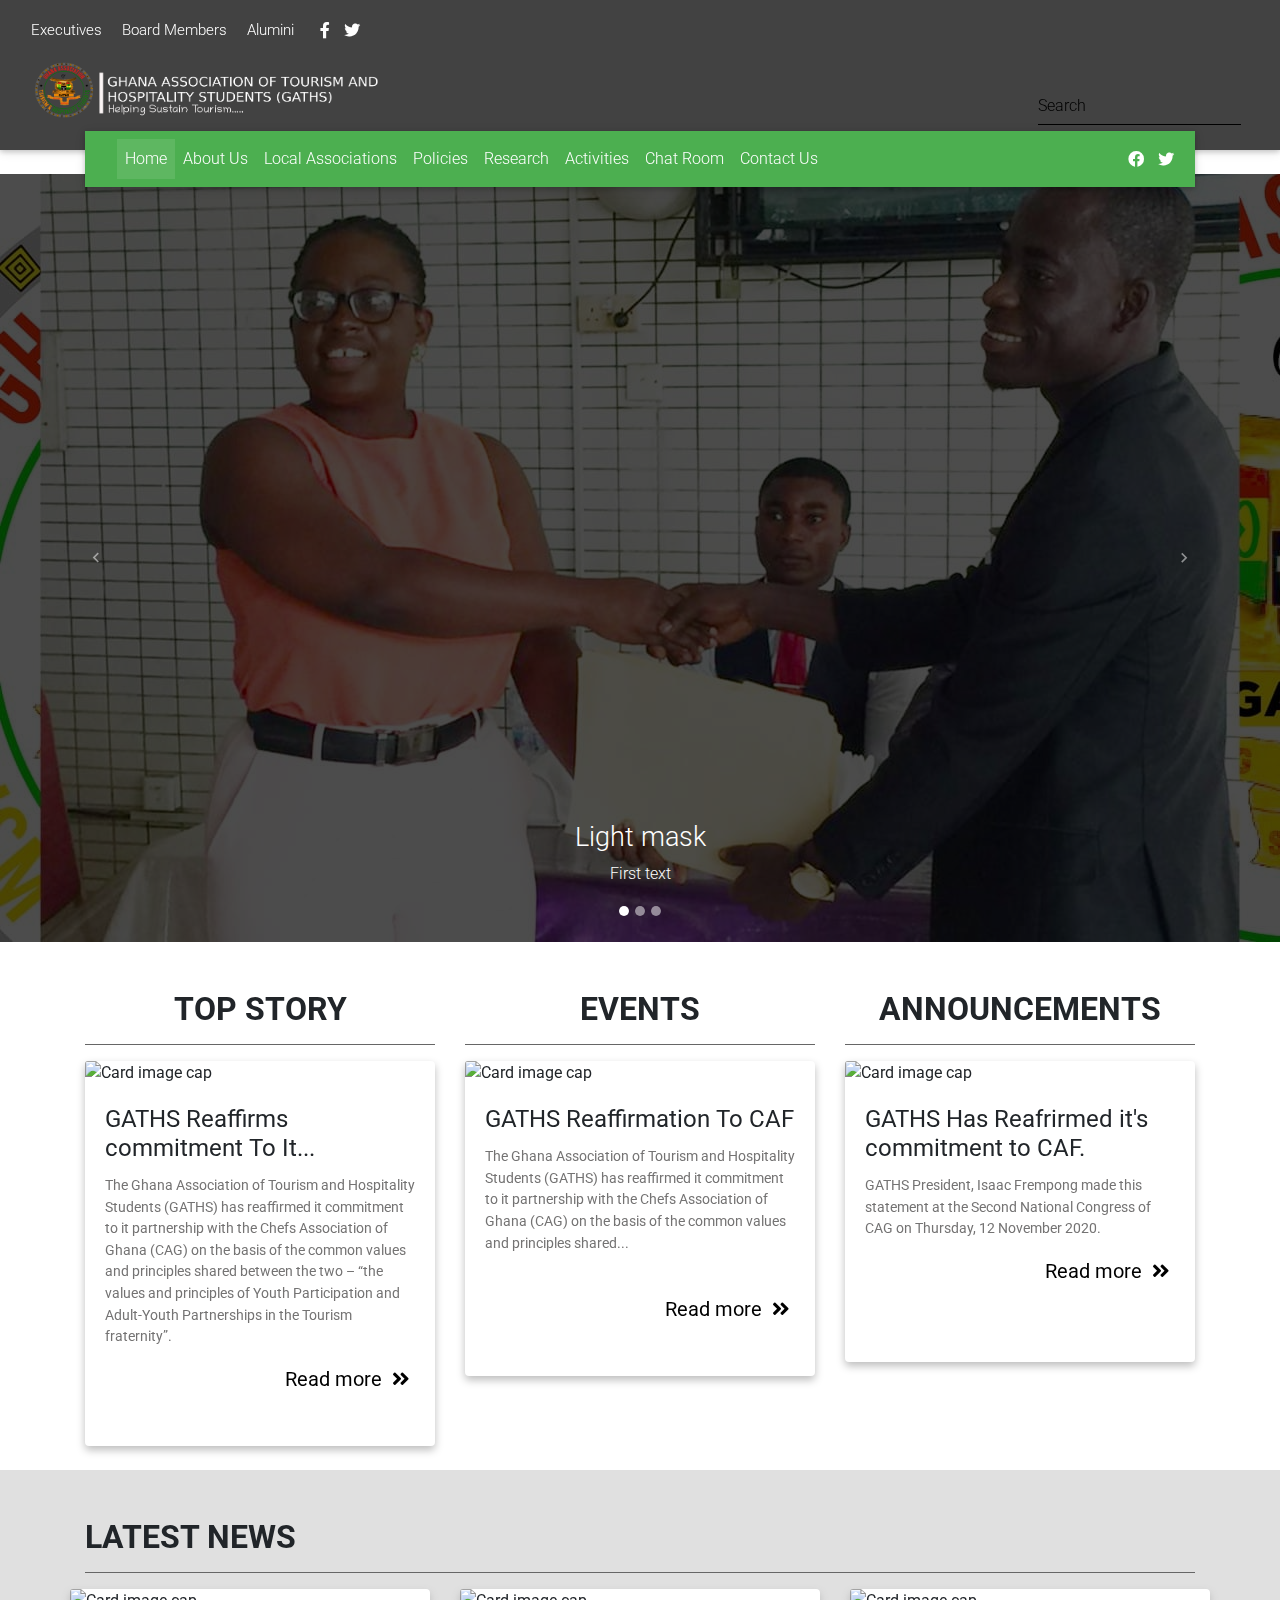
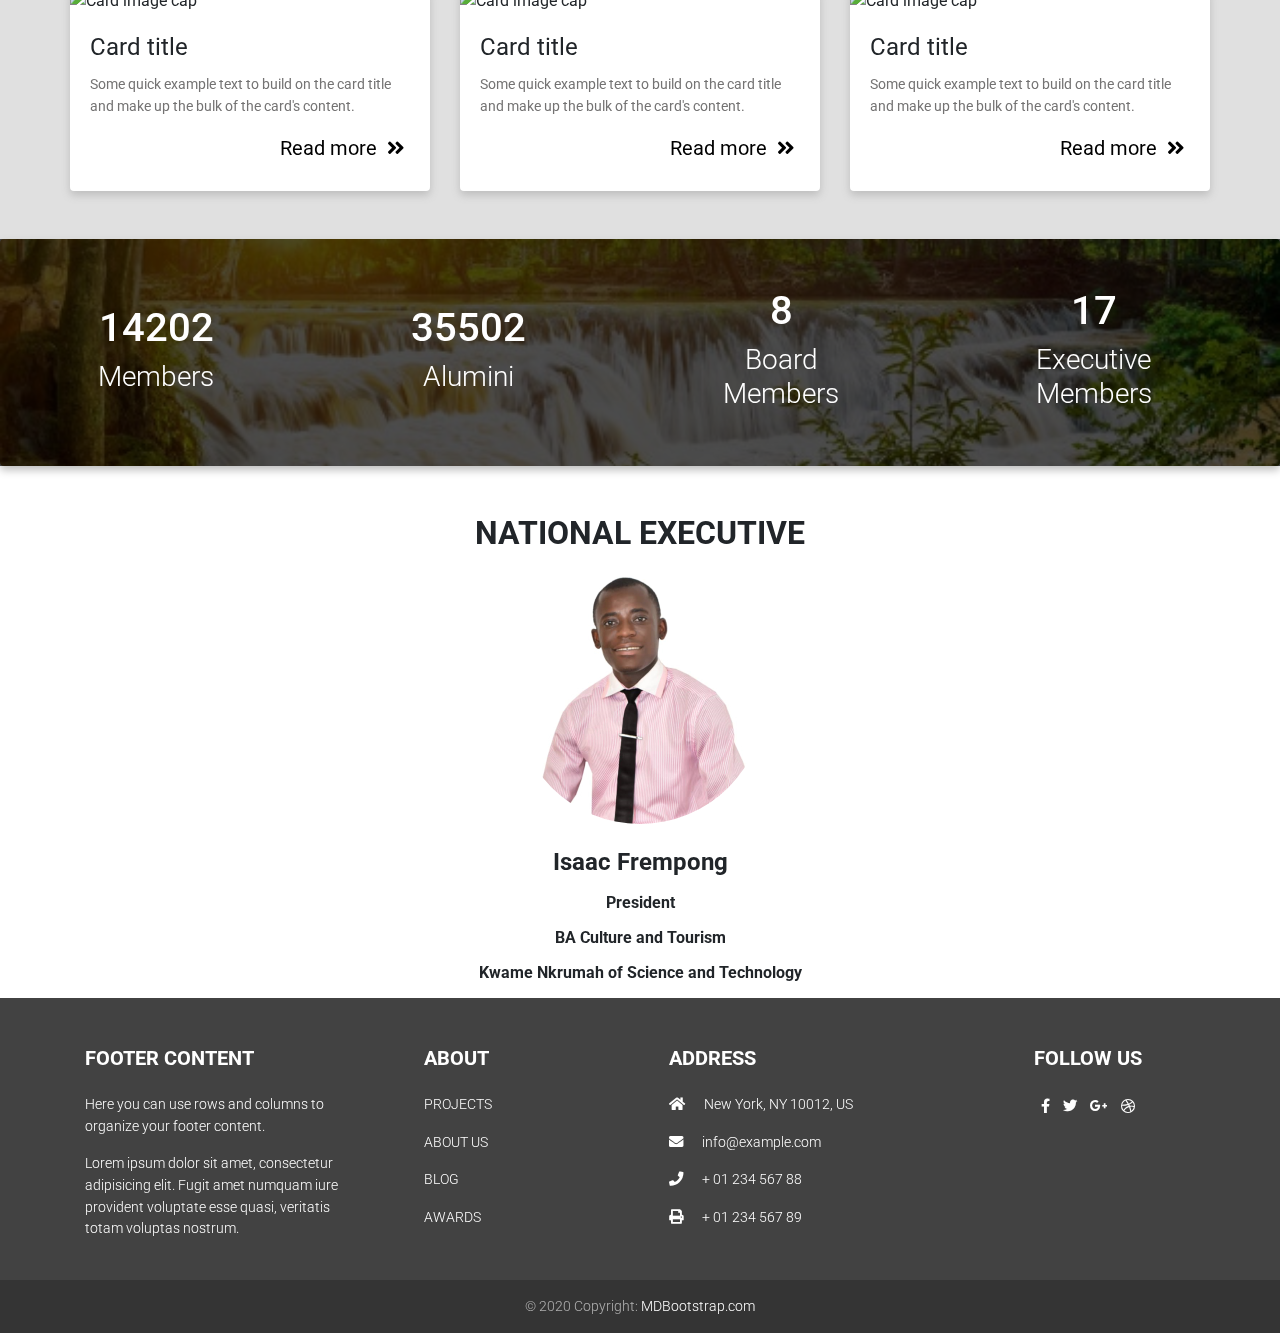
==== index.html @ fbe9a666 "Made some changes to the home page" ====
<!DOCTYPE html>
<html lang="en">
<head>
  <meta charset="UTF-8">
  <meta name="viewport" content="width=device-width, initial-scale=1, shrink-to-fit=no">
  <meta http-equiv="x-ua-compatible" content="ie=edge">
  <title>GATHS | Home</title>
  <!-- MDB icon -->
  <link rel="icon" href="img/mdb-favicon.ico" type="image/x-icon">
  <!-- Font Awesome -->
  <link rel="stylesheet" href="https://use.fontawesome.com/releases/v5.11.2/css/all.css">
  <!-- Google Fonts Roboto -->
  <link rel="stylesheet" href="https://fonts.googleapis.com/css?family=Roboto:300,400,500,700&display=swap">
  <link href="https://cdnjs.cloudflare.com/ajax/libs/OwlCarousel2/2.3.4/assets/owl.carousel.min.css" rel="stylesheet" />
  <link href="https://cdnjs.cloudflare.com/ajax/libs/OwlCarousel2/2.3.4/assets/owl.theme.default.min.css" rel="stylesheet" />
  <!-- Bootstrap core CSS -->
  <link rel="stylesheet" href="css/bootstrap.min.css">
  <!-- Material Design Bootstrap -->
  <link rel="stylesheet" href="css/mdb.min.css">
  <!-- Your custom styles (optional) -->
  <link rel="stylesheet" href="css/style.css">

  <link rel="stylesheet" href="https://cdnjs.cloudflare.com/ajax/libs/simple-line-icons/2.4.1/css/simple-line-icons.css">
  <link rel="stylesheet" href="https://owlcarousel2.github.io/OwlCarousel2/assets/owlcarousel/assets/owl.carousel.min.css">
</head>
<body>
  <header>
    <nav class="navbar navbar-light nav-top grey darken-3">
      <div class="container-fluid align-top">
        <div class="nav-items">
          <a class="navbar-brand text-white" href="#">Executives</a>
          <a class="navbar-brand text-white" href="#">Board Members</a>
          <a class="navbar-brand text-white" href="#">Alumini</a>
        </div>
        <div class="icons-top">
          <a href=""><i class="fab fa-facebook-f  text-white"></i></a>
          <a href=""><i class="fab fa-twitter  text-white"></i></a>
        </div><br>
        <div class="title">
          <a class="logo" href=""><img src="./img/logo with title.png" height="80px" width="350px" alt="GHANA ASSOCIATION OF TOURISM AND HOSPITALITY STUDENTS"></a>
        </div>
        <hr class="hr-light"> 
        
        
        <hr class="hr-light">
        
        <div class="align-item-right form-inline">
          
          <form class="form-inline">
            <div class="md-form my-2 my-sm-0 ml-3">
              <input class="form-control mr-sm-2" type="text" placeholder="Search" aria-label="Search">
            </div>
          </form>
        </div>
      </div>
      
    </nav>
    <div class="container nav-container">
      <nav class="navbar navbar-expand-lg navbar-dark green">
        <!-- Navbar brand -->
        <a class="navbar-brand" href="#"></a>
        
        <!-- Collapse button -->
        <button class="navbar-toggler align-self-left" type="button" data-toggle="collapse" data-target="#basicExampleNav"
          aria-controls="basicExampleNav" aria-expanded="false" aria-label="Toggle navigation">
          <span class="navbar-toggler-icon"></span>
        </button>
        
        <!-- Collapsible content -->
        <div class="collapse navbar-collapse" id="basicExampleNav">
          <!-- Links -->
          <ul class="navbar-nav mr-auto">
            <li class="nav-item active">
              <a class="nav-link" href="./index.html">Home
                <span class="sr-only">(current)</span>
              </a>
            </li>
            <li class="nav-item">
              <a class="nav-link" href="./about.html">About Us</a>
            </li>
            <li class="nav-item">
              <a class="nav-link" href="./la.html">Local Associations</a>
            </li>
            <li class="nav-item">
              <a class="nav-link" href="./policies.html">Policies</a>
            </li>
            <li class="nav-item">
              <a class="nav-link" href="./research.html">Research</a>
            </li>
            <li class="nav-item">
              <a class="nav-link" href="./th.html">Activities</a>
            </li>
            <li class="nav-item">
              <a class="nav-link" href="chatroom.html">Chat Room</a>
            </li>
            <li class="nav-item">
              <a class="nav-link" href="./contact.html">Contact Us</a>
            </li>
          </ul>
          
          
          <!-- Links -->
          
        </div>
        <!-- Collapsible content -->
        <div class="icons">
          <a href=""><i class="fab fa-facebook text-white circle-icon"></i></a>
          <a href=""><i class="fab fa-twitter text-white circle-icon"></i></a>
        </div>
      </nav>
      
    </div>
    <!--/.Navbar-->
  </header>

  <main>
    <!--Carousel Wrapper-->
    <div id="carousel-example-2" class="carousel slide" data-ride="carousel">
      <!--Indicators-->
      <ol class="carousel-indicators">
        <li data-target="#carousel-example-2" data-slide-to="0" class="active"></li>
        <li data-target="#carousel-example-2" data-slide-to="1"></li>
        <li data-target="#carousel-example-2" data-slide-to="2"></li>
      </ol>
      <!--/.Indicators-->
      <!--Slides-->
      <div class="carousel-inner" role="listbox">
        <div class="carousel-item active">
          <div class="view">
            <img class="d-block w-100" src="./img/photo_2020-11-17_01-35-20.jpg"
              alt="First slide">
            <div class="mask rgba-black-strong"></div>
          </div>
          <div class="carousel-caption">
            <h3 class="h3-responsive">Light mask</h3>
            <p>First text</p>
          </div>
        </div>
        <div class="carousel-item">
          <!--Mask color-->
          <div class="view">
            <img class="d-block w-100" src="./img/photo_2020-11-17_01-35-29.jpg"
              alt="Second slide">
            <div class="mask rgba-black-strong"></div>
          </div>
          <div class="carousel-caption">
            <h3 class="h3-responsive">Strong mask</h3>
            <p>Secondary text</p>
          </div>
        </div>
        <div class="carousel-item">
          <!--Mask color-->
          <div class="view">
            <img class="d-block w-100" src="./img/photo_2020-11-17_01-35-42.jpg"
              alt="Third slide">
            <div class="mask rgba-black-strong"></div>
          </div>
          <div class="carousel-caption">
            <h3 class="h3-responsive">Slight mask</h3>
            <p>Third text</p>
          </div>
        </div>
      </div>
      <!--/.Slides-->
      <!--Controls-->
      <a class="carousel-control-prev" href="#carousel-example-2" role="button" data-slide="prev">
        <span class="carousel-control-prev-icon" aria-hidden="true"></span>
        <span class="sr-only">Previous</span>
      </a>
      <a class="carousel-control-next" href="#carousel-example-2" role="button" data-slide="next">
        <span class="carousel-control-next-icon" aria-hidden="true"></span>
        <span class="sr-only">Next</span>
      </a>
      <!--/.Controls-->
    </div>
    <!--/.Carousel Wrapper-->
    <div class="container"><br><br>
      <div class="row">
        <div class="col-sm">
          <h2 class="text-uppercase text-center font-weight-bold">Top Story</h2><hr class="hr-dark">
          <!-- Card -->
          <div class="card">

            <!-- Card image -->
            <img class="card-img-top" src="https://cdn.modernghana.com/story_/770/400/1116202021112-uapctgfsrm-gaths.jpg" alt="Card image cap">

            <!-- Card content -->
            <div class="card-body">

              <!-- Title -->
              <h4 class="card-title"><a>GATHS Reaffirms commitment To It...</a></h4>
              <!-- Text -->
              <p class="card-text">The Ghana Association of Tourism and Hospitality Students (GATHS) has reaffirmed it commitment to it partnership with the Chefs Association of Ghana (CAG) on the basis of the common values and principles shared between the two – “the values and principles of Youth Participation and Adult-Youth Partnerships in the Tourism fraternity”.

              </p>
              <a href="https://www.modernghana.com/news/1043228/gaths-reaffirms-commitment-to-it-partnership-with.html" class="black-text d-flex justify-content-end">
                <h5>Read more <i class="fas fa-angle-double-right"></i></h5>
              </a>

            </div><br>

          </div>
          <!-- Card -->
        </div>
        <div class="col-sm">
          <h2 class="text-uppercase text-center font-weight-bold">events</h2><hr class="hr-dark">
          <div class="card">

            <!-- Card image -->
            <img class="card-img-top" src="https://res.6chcdn.feednews.com/assets/v2/c2fc03bbbf7a4e9329a47cf2397af93e?quality=uhq&format=jpeg&resize=720" alt="Card image cap">

            <!-- Card content -->
            <div class="card-body">

              <!-- Title -->
              <h4 class="card-title"><a>GATHS Reaffirmation To CAF</a></h4>
              <!-- Text -->
              <p class="card-text">The Ghana Association of Tourism and Hospitality Students (GATHS) has reaffirmed it commitment to it partnership with the Chefs Association of Ghana (CAG) on the basis of the common values and principles shared...</p><br>

                <a href="https://www.modernghana.com/news/1043228/gaths-reaffirms-commitment-to-it-partnership-with.html" class="black-text d-flex justify-content-end">
                  <h5>Read more <i class="fas fa-angle-double-right"></i></h5>
                </a>
                
            </div><br>

          </div>
          <!-- Card -->
        </div>
        <div class="col-sm">
          <h2 class="text-uppercase text-center font-weight-bold">announcements</h2><hr class="hr-dark">
          <div class="card">

            <!-- Card image -->
            <img class="card-img-top" src="https://gcfrng.com/wp-content/uploads/2020/11/Some-executives-of-the-Ghana-Association-of-Tourism-and-Hospitality-Students-123.jpg" alt="Card image cap">

            <!-- Card content -->
            <div class="card-body">

              <!-- Title -->
              <h4 class="card-title"><a>GATHS Has Reafrirmed it's commitment to CAF.</a></h4>
              <!-- Text -->
              <p class="card-text">GATHS President, Isaac Frempong made this statement at the Second National Congress of CAG on Thursday, 12 November 2020.</p>

                <a href="https://www.modernghana.com/news/1043228/gaths-reaffirms-commitment-to-it-partnership-with.html" class="black-text d-flex justify-content-end">
                  <h5>Read more <i class="fas fa-angle-double-right"></i></h5>
                </a>

            </div><br><br>

          </div>
          <!-- Card -->
        </div>
      </div>
    </div><br>
    <div class="grey lighten-2">
      <div class="container"><br><br>
        <h2 class="text-left text-uppercase font-weight-bold">latest news</h2><hr class="hr-dark">
        <div class="row">
          <div class="row">
          <div class="col-sm">
            <!--<h2 class="text-uppercase text-center font-weight-bold">Top Story</h2><hr>-->
            <!-- Card -->
            <div class="card">

              <!-- Card image -->
              <img class="card-img-top" src="https://mdbootstrap.com/img/Photos/Others/images/43.jpg" alt="Card image cap">

              <!-- Card content -->
              <div class="card-body">

                <!-- Title -->
                <h4 class="card-title"><a>Card title</a></h4>
                <!-- Text -->
                <p class="card-text">Some quick example text to build on the card title and make up the bulk of the card's
                  content.</p>
                  <a href="https://www.modernghana.com/news/1043228/gaths-reaffirms-commitment-to-it-partnership-with.html" class="black-text d-flex justify-content-end">
                    <h5>Read more <i class="fas fa-angle-double-right"></i></h5>
                  </a>
              </div>

            </div>
            <!-- Card -->
          </div>
          <div class="col-sm">
            <!--<h2 class="text-uppercase text-center font-weight-bold">events</h2><hr>-->
            <div class="card">

              <!-- Card image -->
              <img class="card-img-top" src="https://mdbootstrap.com/img/Photos/Others/images/43.jpg" alt="Card image cap">

              <!-- Card content -->
              <div class="card-body">

                <!-- Title -->
                <h4 class="card-title"><a>Card title</a></h4>
                <!-- Text -->
                <p class="card-text">Some quick example text to build on the card title and make up the bulk of the card's
                  content.</p>
                
                  <a href="https://www.modernghana.com/news/1043228/gaths-reaffirms-commitment-to-it-partnership-with.html" class="black-text d-flex justify-content-end">
                    <h5>Read more <i class="fas fa-angle-double-right"></i></h5>
                  </a>
              </div>

            </div>
            <!-- Card -->
          </div>
          <div class="col-sm">
            <!--<h2 class="text-uppercase text-center font-weight-bold">announcements</h2><hr>-->
            <div class="card">

              <!-- Card image -->
              <img class="card-img-top" src="https://mdbootstrap.com/img/Photos/Others/images/43.jpg" alt="Card image cap">

              <!-- Card content -->
              <div class="card-body">

                <!-- Title -->
                <h4 class="card-title"><a>Card title</a></h4>
                <!-- Text -->
                <p class="card-text">Some quick example text to build on the card title and make up the bulk of the card's
                  content.</p>

                  <a href="https://www.modernghana.com/news/1043228/gaths-reaffirms-commitment-to-it-partnership-with.html" class="black-text d-flex justify-content-end">
                    <h5>Read more <i class="fas fa-angle-double-right"></i></h5>
                  </a>
              </div>

            </div>
            <!-- Card -->
          </div>
        </div>
      </div>
    </div><br><br>

    <div class="card card-image"
    style="background-image: url(./img/banner.jpg); background-size: cover;">

      <!-- Content -->
      <div class="text-white text-center  align-items-center rgba-black-strong py-5">
        <div class="row container-fluid align-items-center">
          <div class="col-md-2 mx-auto">
            <div class="count-up h1 text-center" data-from="10" data-to="20000" data-time="1000">0+</div><h3>Members</h3>
          </div><br> <br>
          
          <div class="col-md-2 mx-auto">
            <div class="count1 h1 text-center" data-from="10" data-to="50000" data-time="1000">0+</div><h3>Alumini</h3>
          </div><br> <br>
          
          <div class="col-md-2 mx-auto">
            <div class="count2 h1 text-center" data-from="10" data-to="8" data-time="1000">0</div><h3>Board Members</h3>
          </div><br> <br>
          
          <div class="col-md-2 mx-auto">
            <div class="count3 h1 text-center" data-from="10" data-to="20" data-time="1000">0</div><h3>Executive Members</h3>
          </div>
        </div>
      </div>
    </div>
    </div>

    <br><br>
    <div class="container text-center">
      <h2 class="text-center text-uppercase font-weight-bold">national Executive</h2><br>
      <!--Carousel Wrapper-->
      <div id="carousel-example-1z" class="carousel slide infinite" data-ride="carousel">
        
        <!--/.Indicators-->
        <!--Slides-->
        <div class="carousel-inner" role="listbox">
          <!--First slide-->
          <div class="carousel-item active">
            <div class="testimonial">
              <!--Avatar-->
              <div class="avatar mx-auto mb-4">
                <img src="./img/Isaac Frempong.jpg" width="250px" height="250px" class="rounded-circle img-fluid"
                  alt="Isaac Frempong">
              </div>
              <!--Content-->
              <h4 class="font-weight-bold">Isaac Frempong</h4>
              <h6 class="font-weight-bold my-3">President</h6>
              <h6 class="font-weight-bold my-3">BA Culture and Tourism</h6>
              <h6 class="font-weight-bold my-3">Kwame Nkrumah of Science and Technology</h6>
              
            </div>
          </div>
          <!--/First slide-->
          <!--Second slide-->
          <div class="carousel-item">
            <div class="testimonial">
              <!--Avatar-->
              <div class="avatar mx-auto mb-4">
                <img src="./img/nopic.png" width="250px" height="250px" class="rounded-circle img-fluid"
                  alt="Micheal Boateng">
              </div>
              <!--Content-->
              
              <h4 class="font-weight-bold">Micheal Boateng</h4>
              <h6 class="font-weight-bold my-3">Vice President</h6>
              <h6 class="font-weight-bold my-3">Bsc. Hospitality Management</h6>
              <h6 class="font-weight-bold my-3">University of Energy and Natural Resources</h6>
              
            </div>
          </div>
          <!--/Second slide-->
          <!--Third slide-->
          <div class="carousel-item">
            <div class="testimonial">
              <!--Avatar-->
              <div class="avatar mx-auto mb-4">
                <img src="./img/nopic.png" width="250px" height="250px" class="rounded-circle img-fluid"
                  alt="Filicia">
              </div>
              <!--Content-->
              
              <h4 class="font-weight-bold">Filicia Afia Sarpong Boadi</h4>
              <h6 class="font-weight-bold my-3">Senior Appointee</h6>
              <h6 class="font-weight-bold my-3">BA Culture and Tourism</h6>
              <h6 class="font-weight-bold my-3">Kwame Nkrumah University of Science and Technology</h6>
              
            </div>
          </div>
          <!--/Third slide-->
          <div class="carousel-item">
            <div class="testimonial">
              <!--Avatar-->
              <div class="avatar mx-auto mb-4">
                <img src="./img/Rosevelt.jpg" width="250px" height="250px" class="rounded-circle img-fluid"
                  alt="rosevet">
              </div>
              <!--Content-->
              
              <h4 class="font-weight-bold">Roosevet A Moses</h4>
              <h6 class="font-weight-bold my-3">Deputy Organiser</h6>
              <h6 class="font-weight-bold my-3">Bsc Tourism Management</h6>
              <h6 class="font-weight-bold my-3">Unknown</h6>
              
            </div>
          </div>
          <div class="carousel-item">
            <div class="testimonial">
              <!--Avatar-->
              <div class="avatar mx-auto mb-4">
                <img src="./img/blewusi.jpg" width="250px" height="250px" class="rounded-circle img-fluid"
                  alt="blewusi">
              </div>
              <!--Content-->
              
              <h4 class="font-weight-bold">Dennis Blewusi Noukafou</h4>
              <h6 class="font-weight-bold my-3">Public Relations Officer(PRO)</h6>
              <h6 class="font-weight-bold my-3">BA Culture and Tourism</h6>
              <h6 class="font-weight-bold my-3">Unknown</h6>
              
            </div>
          </div>
          <div class="carousel-item">
            <div class="testimonial">
              <!--Avatar-->
              <div class="avatar mx-auto mb-4">
                <img src="./img/bismark osei.jpg" width="250px" height="250px" class="rounded-circle img-fluid"
                  alt="Bismark Osei">
              </div>
              <!--Content-->
              
              <h4 class="font-weight-bold">Bismark Osei Asomani</h4>
              <h6 class="font-weight-bold my-3">Editor In Chief</h6>
              <h6 class="font-weight-bold my-3">BA Culture and Tourism</h6>
              <h6 class="font-weight-bold my-3">Kwame Nkrumah University of Science and Technology</h6>
              
            </div>
            <div class="carousel-item">
              <div class="testimonial">
                <!--Avatar-->
                <div class="avatar mx-auto mb-4">
                  <img src="./img/paulina.jpg" width="250px" height="250px" class="rounded-circle img-fluid"
                    alt="Paulina">
                </div>
                <!--Content-->
                
                <h4 class="font-weight-bold">Paulina Arthur</h4>
                <h6 class="font-weight-bold my-3">Women's Commisioner</h6>
                <h6 class="font-weight-bold my-3">Bsc Tourism Management</h6>
                <h6 class="font-weight-bold my-3">Takoradi Technical University(TTU)</h6>
                
              </div>
        </div>
        <!--/.Slides-->
        <!--Controls-->
        <a class="carousel-control-prev" href="#carousel-example-1z" role="button" data-slide="prev">
          <span class="carousel-control-prev-icon" aria-hidden="true"></span>
          <span class="sr-only">Previous</span>
        </a>
        <a class="carousel-control-next" href="#carousel-example-1z" role="button" data-slide="next">
          <span class="carousel-control-next-icon" aria-hidden="true"></span>
          <span class="sr-only">Next</span>
        </a>
        <!--/.Controls-->
      </div>
      <!--/.Carousel Wrapper-->

    </div>

    

  </main>

  <footer class="page-footer font-small grey darken-3 pt-4">

    <!-- Footer Links -->
    <div class="container text-center text-md-left">
  
      <!-- Grid row -->
      <div class="row">
  
        <!-- Grid column -->
        <div class="col-md-4 col-lg-3 mr-auto my-md-4 my-0 mt-4 mb-1">
  
          <!-- Content -->
          <h5 class="font-weight-bold text-uppercase mb-4">Footer Content</h5>
          <p>Here you can use rows and columns to organize your footer content.</p>
          <p>Lorem ipsum dolor sit amet, consectetur adipisicing elit. Fugit amet numquam iure provident voluptate
            esse
            quasi, veritatis totam voluptas nostrum.</p>
  
        </div>
        <!-- Grid column -->
  
        <hr class="clearfix w-100 d-md-none">
  
        <!-- Grid column -->
        <div class="col-md-2 col-lg-2 mx-auto my-md-4 my-0 mt-4 mb-1">
  
          <!-- Links -->
          <h5 class="font-weight-bold text-uppercase mb-4">About</h5>
  
          <ul class="list-unstyled">
            <li>
              <p>
                <a href="#!">PROJECTS</a>
              </p>
            </li>
            <li>
              <p>
                <a href="#!">ABOUT US</a>
              </p>
            </li>
            <li>
              <p>
                <a href="#!">BLOG</a>
              </p>
            </li>
            <li>
              <p>
                <a href="#!">AWARDS</a>
              </p>
            </li>
          </ul>
  
        </div>
        <!-- Grid column -->
  
        <hr class="clearfix w-100 d-md-none">
  
        <!-- Grid column -->
        <div class="col-md-4 col-lg-3 mx-auto my-md-4 my-0 mt-4 mb-1">
  
          <!-- Contact details -->
          <h5 class="font-weight-bold text-uppercase mb-4">Address</h5>
  
          <ul class="list-unstyled">
            <li>
              <p>
                <i class="fas fa-home mr-3"></i> New York, NY 10012, US</p>
            </li>
            <li>
              <p>
                <i class="fas fa-envelope mr-3"></i> info@example.com</p>
            </li>
            <li>
              <p>
                <i class="fas fa-phone mr-3"></i> + 01 234 567 88</p>
            </li>
            <li>
              <p>
                <i class="fas fa-print mr-3"></i> + 01 234 567 89</p>
            </li>
          </ul>
  
        </div>
        <!-- Grid column -->
  
        <hr class="clearfix w-100 d-md-none">
  
        <!-- Grid column -->
        <div class="col-md-2 col-lg-2 text-center mx-auto my-4">
  
          <!-- Social buttons -->
          <h5 class="font-weight-bold text-uppercase mb-4">Follow Us</h5>
  
          <!-- Facebook -->
          <a type="button" class="btn-floating btn-fb">
            <i class="fab fa-facebook-f"></i>
          </a>
          <!-- Twitter -->
          <a type="button" class="btn-floating btn-tw">
            <i class="fab fa-twitter"></i>
          </a>
          <!-- Google +-->
          <a type="button" class="btn-floating btn-gplus">
            <i class="fab fa-google-plus-g"></i>
          </a>
          <!-- Dribbble -->
          <a type="button" class="btn-floating btn-dribbble">
            <i class="fab fa-dribbble"></i>
          </a>
  
        </div>
        <!-- Grid column -->
  
      </div>
      <!-- Grid row -->
  
    </div>
    <!-- Footer Links -->
  
    <!-- Copyright -->
    <div class="footer-copyright text-center py-3">© 2020 Copyright:
      <a href="https://mdbootstrap.com/"> MDBootstrap.com</a>
    </div>
    <!-- Copyright -->
  
  </footer>
  <!-- Footer -->
  
  <!-- End your project here-->
  <script src="https://cdnjs.cloudflare.com/ajax/libs/OwlCarousel2/2.3.4/owl.carousel.min.js"></script>
  <!-- jQuery -->
  <script type="text/javascript" src="js/jquery.min.js"></script>
  <!-- Bootstrap tooltips -->
  <script type="text/javascript" src="js/popper.min.js"></script>
  <!-- Bootstrap core JavaScript -->
  <script type="text/javascript" src="js/bootstrap.min.js"></script>
  <!-- MDB core JavaScript -->
  <script type="text/javascript" src="js/mdb.min.js"></script>
  <!-- Your custom scripts (optional) -->
  <script type="text/javascript">
    (function ($){
        $.fn.counter = function() {
          const $this = $(this),
          numberFrom = parseInt($this.attr('data-from')),
          numberTo = parseInt($this.attr('data-to')),
          delta = numberTo - numberFrom,
          deltaPositive = delta > 0 ? 1 : 0,
          time = parseInt($this.attr('data-time')),
          changeTime = 10;
          
          let currentNumber = numberFrom,
          value = delta*changeTime/time;
          var interval1;
          const changeNumber = () => {
            currentNumber += value;
            //checks if currentNumber reached numberTo
            (deltaPositive && currentNumber >= numberTo) || (!deltaPositive &&currentNumber<= numberTo) ? currentNumber=numberTo : currentNumber;
            this.text(parseInt(currentNumber));
            currentNumber == numberTo ? clearInterval(interval1) : currentNumber;  
          }

          interval1 = setInterval(changeNumber,changeTime);
        }
      }(jQuery));

      $(document).ready(function(){

        $('.count-up').counter();
        $('.count1').counter();
        $('.count2').counter();
        $('.count3').counter();
        $('.count4').counter();
        
        new WOW().init();
        
        setTimeout(function () {
          $('.count5').counter();
        }, 3000);
      });
      

      
  </script>

</body>
</html>
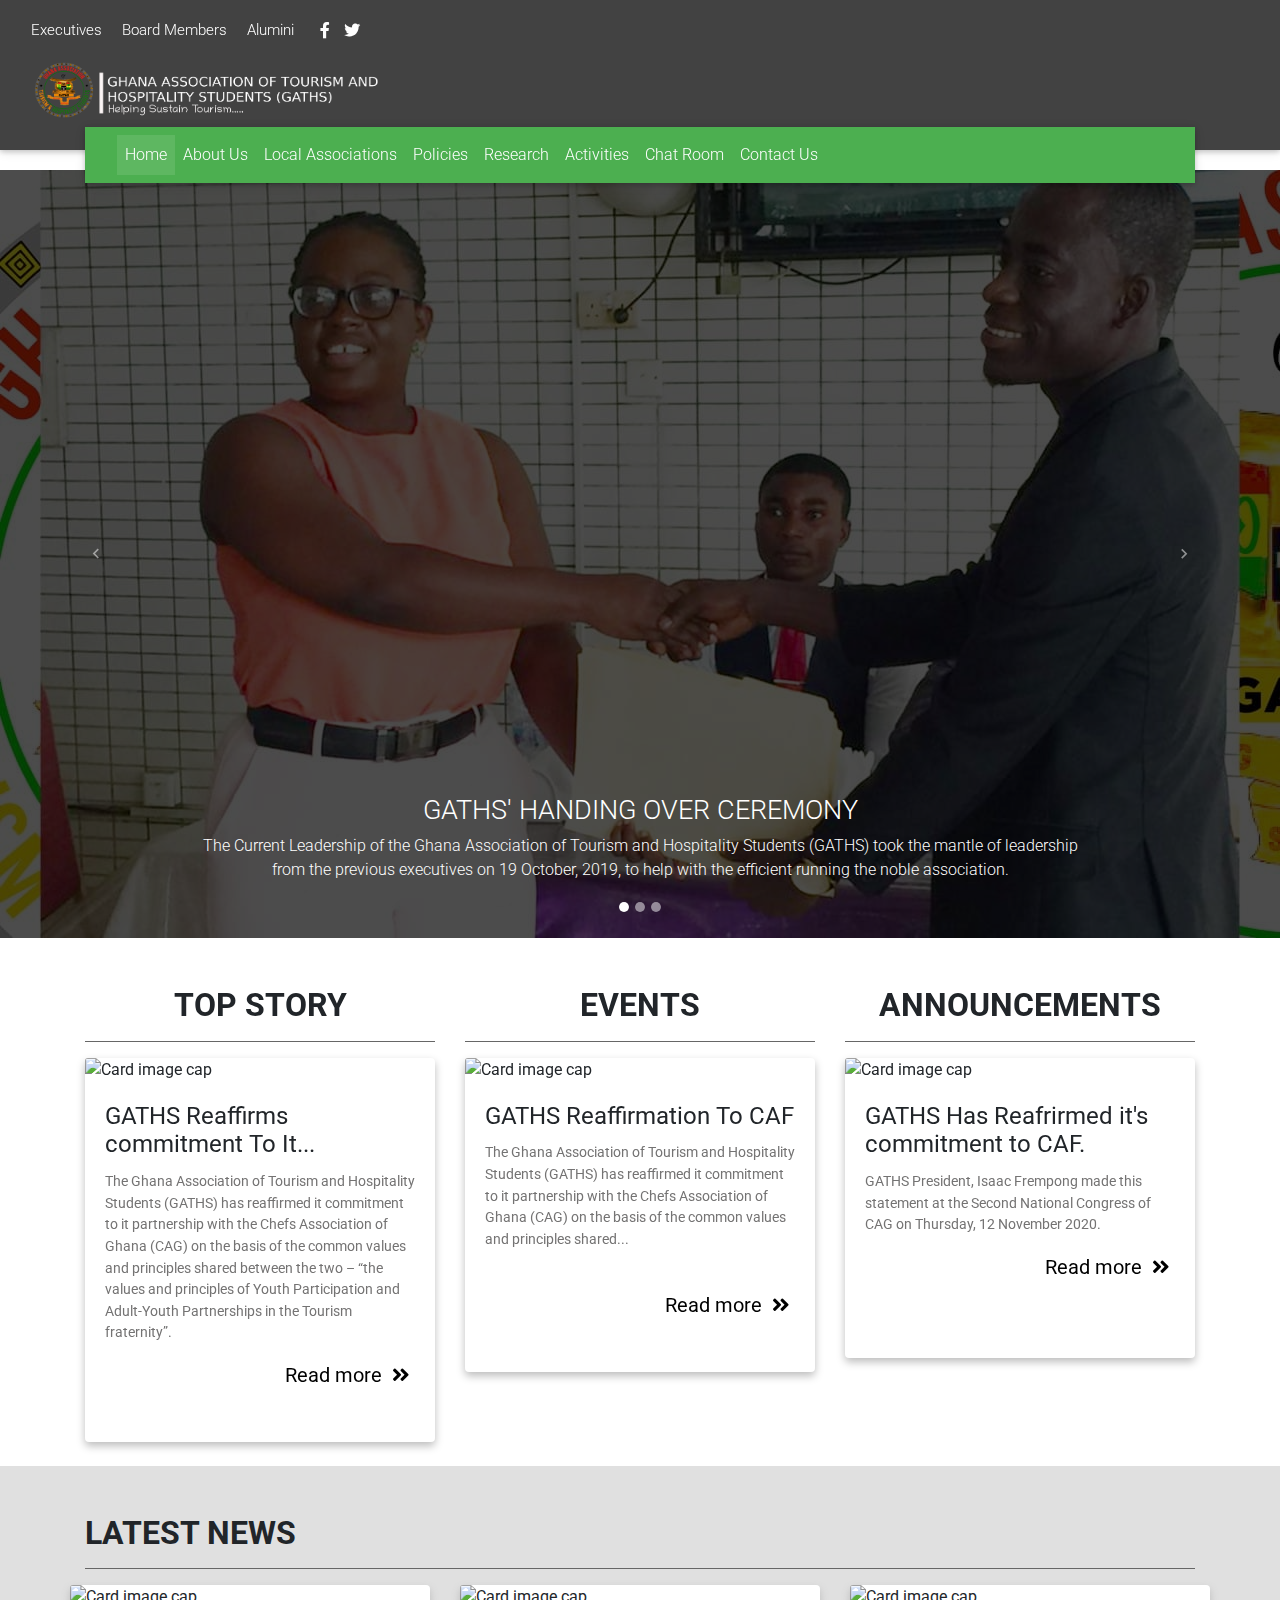
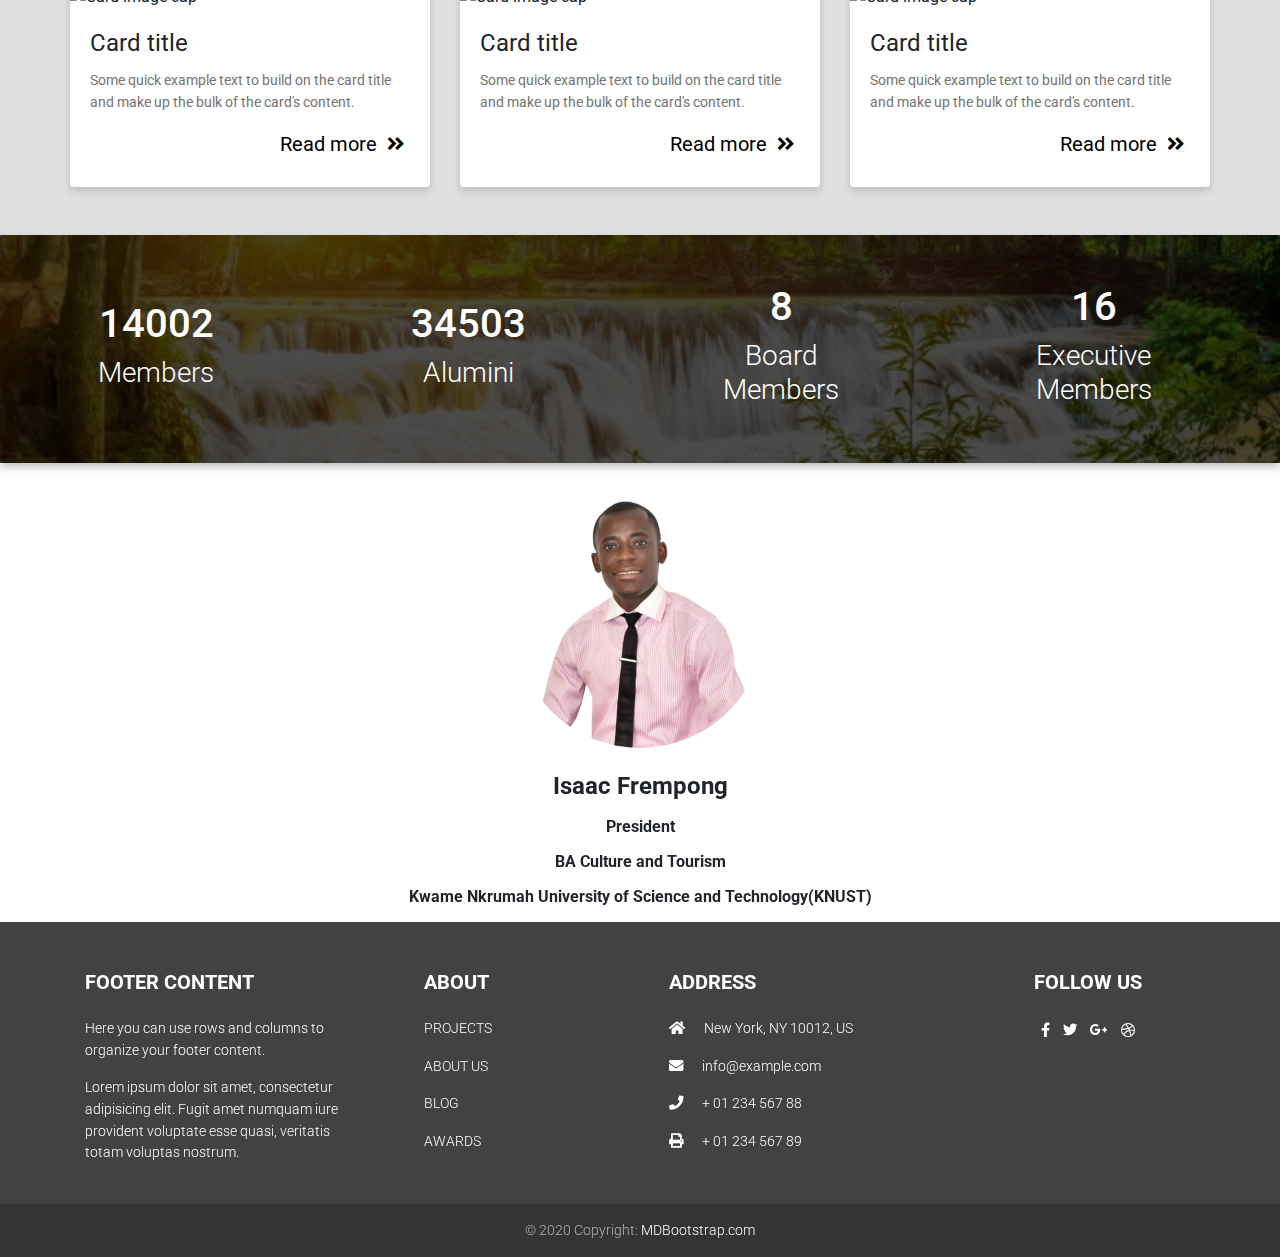
==== commit 4b30ada2: "changed some components in the ui" ====
--- a/index.html
+++ b/index.html
@@ -46,11 +46,11 @@
         
         <div class="align-item-right form-inline">
           
-          <form class="form-inline">
+          <!--<form class="form-inline">
             <div class="md-form my-2 my-sm-0 ml-3">
               <input class="form-control mr-sm-2" type="text" placeholder="Search" aria-label="Search">
             </div>
-          </form>
+          </form>-->
         </div>
       </div>
       
@@ -103,10 +103,7 @@
           
         </div>
         <!-- Collapsible content -->
-        <div class="icons">
-          <a href=""><i class="fab fa-facebook text-white circle-icon"></i></a>
-          <a href=""><i class="fab fa-twitter text-white circle-icon"></i></a>
-        </div>
+        
       </nav>
       
     </div>
@@ -132,8 +129,8 @@
             <div class="mask rgba-black-strong"></div>
           </div>
           <div class="carousel-caption">
-            <h3 class="h3-responsive">Light mask</h3>
-            <p>First text</p>
+            <h3 class="h3-responsive">GATHS' HANDING OVER CEREMONY</h3>
+            <p>The Current Leadership of the Ghana Association of Tourism and Hospitality Students (GATHS) took the mantle of leadership from the previous executives on 19 October, 2019, to help with the efficient running the noble association.</p>
           </div>
         </div>
         <div class="carousel-item">
@@ -144,8 +141,8 @@
             <div class="mask rgba-black-strong"></div>
           </div>
           <div class="carousel-caption">
-            <h3 class="h3-responsive">Strong mask</h3>
-            <p>Secondary text</p>
+            <h3 class="h3-responsive">GATHS' HANDING OVER CEREMONY</h3>
+            <p>The Ceremony took place at the Trafix Rastaurant and was graced with the presence of distinguished personalities of the Ghana Tourism Federation (GHATOF).</p>
           </div>
         </div>
         <div class="carousel-item">
@@ -156,8 +153,8 @@
             <div class="mask rgba-black-strong"></div>
           </div>
           <div class="carousel-caption">
-            <h3 class="h3-responsive">Slight mask</h3>
-            <p>Third text</p>
+            <h3 class="h3-responsive">GATHS' HANDING OVER CEREMONY</h3>
+            <p>GATHS received an official endorsement from the Ghana Tourism Federation which registers it affiliation to the Federation on that faithful day.</p>
           </div>
         </div>
       </div>
@@ -360,145 +357,126 @@
     </div>
 
     <br><br>
-    <div class="container text-center">
-      <h2 class="text-center text-uppercase font-weight-bold">national Executive</h2><br>
-      <!--Carousel Wrapper-->
-      <div id="carousel-example-1z" class="carousel slide infinite" data-ride="carousel">
-        
-        <!--/.Indicators-->
-        <!--Slides-->
-        <div class="carousel-inner" role="listbox">
-          <!--First slide-->
-          <div class="carousel-item active">
-            <div class="testimonial">
-              <!--Avatar-->
-              <div class="avatar mx-auto mb-4">
-                <img src="./img/Isaac Frempong.jpg" width="250px" height="250px" class="rounded-circle img-fluid"
-                  alt="Isaac Frempong">
-              </div>
-              <!--Content-->
-              <h4 class="font-weight-bold">Isaac Frempong</h4>
-              <h6 class="font-weight-bold my-3">President</h6>
-              <h6 class="font-weight-bold my-3">BA Culture and Tourism</h6>
-              <h6 class="font-weight-bold my-3">Kwame Nkrumah of Science and Technology</h6>
-              
-            </div>
-          </div>
-          <!--/First slide-->
-          <!--Second slide-->
-          <div class="carousel-item">
-            <div class="testimonial">
-              <!--Avatar-->
-              <div class="avatar mx-auto mb-4">
-                <img src="./img/nopic.png" width="250px" height="250px" class="rounded-circle img-fluid"
-                  alt="Micheal Boateng">
-              </div>
-              <!--Content-->
-              
-              <h4 class="font-weight-bold">Micheal Boateng</h4>
-              <h6 class="font-weight-bold my-3">Vice President</h6>
-              <h6 class="font-weight-bold my-3">Bsc. Hospitality Management</h6>
-              <h6 class="font-weight-bold my-3">University of Energy and Natural Resources</h6>
-              
-            </div>
-          </div>
-          <!--/Second slide-->
-          <!--Third slide-->
-          <div class="carousel-item">
-            <div class="testimonial">
-              <!--Avatar-->
-              <div class="avatar mx-auto mb-4">
-                <img src="./img/nopic.png" width="250px" height="250px" class="rounded-circle img-fluid"
-                  alt="Filicia">
-              </div>
-              <!--Content-->
-              
-              <h4 class="font-weight-bold">Filicia Afia Sarpong Boadi</h4>
-              <h6 class="font-weight-bold my-3">Senior Appointee</h6>
-              <h6 class="font-weight-bold my-3">BA Culture and Tourism</h6>
-              <h6 class="font-weight-bold my-3">Kwame Nkrumah University of Science and Technology</h6>
-              
-            </div>
-          </div>
-          <!--/Third slide-->
-          <div class="carousel-item">
-            <div class="testimonial">
-              <!--Avatar-->
-              <div class="avatar mx-auto mb-4">
-                <img src="./img/Rosevelt.jpg" width="250px" height="250px" class="rounded-circle img-fluid"
-                  alt="rosevet">
-              </div>
-              <!--Content-->
-              
-              <h4 class="font-weight-bold">Roosevet A Moses</h4>
-              <h6 class="font-weight-bold my-3">Deputy Organiser</h6>
-              <h6 class="font-weight-bold my-3">Bsc Tourism Management</h6>
-              <h6 class="font-weight-bold my-3">Unknown</h6>
-              
-            </div>
-          </div>
-          <div class="carousel-item">
-            <div class="testimonial">
-              <!--Avatar-->
-              <div class="avatar mx-auto mb-4">
-                <img src="./img/blewusi.jpg" width="250px" height="250px" class="rounded-circle img-fluid"
-                  alt="blewusi">
-              </div>
-              <!--Content-->
-              
-              <h4 class="font-weight-bold">Dennis Blewusi Noukafou</h4>
-              <h6 class="font-weight-bold my-3">Public Relations Officer(PRO)</h6>
-              <h6 class="font-weight-bold my-3">BA Culture and Tourism</h6>
-              <h6 class="font-weight-bold my-3">Unknown</h6>
-              
-            </div>
-          </div>
-          <div class="carousel-item">
-            <div class="testimonial">
-              <!--Avatar-->
-              <div class="avatar mx-auto mb-4">
-                <img src="./img/bismark osei.jpg" width="250px" height="250px" class="rounded-circle img-fluid"
-                  alt="Bismark Osei">
-              </div>
-              <!--Content-->
-              
-              <h4 class="font-weight-bold">Bismark Osei Asomani</h4>
-              <h6 class="font-weight-bold my-3">Editor In Chief</h6>
-              <h6 class="font-weight-bold my-3">BA Culture and Tourism</h6>
-              <h6 class="font-weight-bold my-3">Kwame Nkrumah University of Science and Technology</h6>
-              
-            </div>
-            <div class="carousel-item">
-              <div class="testimonial">
-                <!--Avatar-->
-                <div class="avatar mx-auto mb-4">
-                  <img src="./img/paulina.jpg" width="250px" height="250px" class="rounded-circle img-fluid"
-                    alt="Paulina">
-                </div>
-                <!--Content-->
-                
-                <h4 class="font-weight-bold">Paulina Arthur</h4>
-                <h6 class="font-weight-bold my-3">Women's Commisioner</h6>
-                <h6 class="font-weight-bold my-3">Bsc Tourism Management</h6>
-                <h6 class="font-weight-bold my-3">Takoradi Technical University(TTU)</h6>
-                
-              </div>
-        </div>
-        <!--/.Slides-->
-        <!--Controls-->
-        <a class="carousel-control-prev" href="#carousel-example-1z" role="button" data-slide="prev">
-          <span class="carousel-control-prev-icon" aria-hidden="true"></span>
-          <span class="sr-only">Previous</span>
-        </a>
-        <a class="carousel-control-next" href="#carousel-example-1z" role="button" data-slide="next">
-          <span class="carousel-control-next-icon" aria-hidden="true"></span>
-          <span class="sr-only">Next</span>
-        </a>
-        <!--/.Controls-->
+    
+    <div id="carouselExampleControls" class="container text-center carousel slide" data-ride="carousel">
+      <div class="carousel-inner">
+        <div class="carousel-item active">
+          <div class="testimonial">
+            <!--Avatar-->
+            <div class="avatar mx-auto mb-4">
+              <img src="./img/Isaac Frempong.jpg" width="250px" height="250px" class="rounded-circle img-fluid"
+                alt="First sample avatar image">
+            </div>
+            <!--Content-->
+            
+            <h4 class="font-weight-bold">Isaac Frempong</h4>
+            <h6 class="font-weight-bold my-3">President</h6>
+            <h6 class="font-weight-bold my-3">BA Culture and Tourism</h6>
+            <h6 class="font-weight-bold my-3">Kwame Nkrumah University of Science and Technology(KNUST)</h6>
+          </div>
+        </div>
+        <div class="carousel-item">
+          <div class="testimonial">
+            <!--Avatar-->
+            <div class="avatar mx-auto mb-4">
+              <img src="./img/nopic.png" width="250px" height="250px" class="rounded-circle img-fluid"
+                alt="First sample avatar image">
+            </div>
+            <!--Content-->
+            
+            <h4 class="font-weight-bold">Micheal Boateng</h4>
+            <h6 class="font-weight-bold my-3">Vice President</h6>
+            <h6 class="font-weight-bold my-3">Bsc Hospitality and Tourism Management</h6>
+            <h6 class="font-weight-bold my-3">University of Energy and Natural Resources(UENR)</h6>
+          </div>
+        </div>
+        <div class="carousel-item">
+          <div class="testimonial">
+            <!--Avatar-->
+            <div class="avatar mx-auto mb-4">
+              <img src="./img/nopic.png" width="250px" height="250px" class="rounded-circle img-fluid"
+                alt="First sample avatar image">
+            </div>
+            <!--Content-->
+            
+            <h4 class="font-weight-bold">Felicia Afia Sarpong Boadi</h4>
+            <h6 class="font-weight-bold my-3">Senior Appointee</h6>
+            <h6 class="font-weight-bold my-3">BA Culture and Tourism Management</h6>
+            <h6 class="font-weight-bold my-3">Kwame Nkrumah University of Science and Technology</h6>
+          </div>
+        </div>
+        <div class="carousel-item">
+          <div class="testimonial">
+            <!--Avatar-->
+            <div class="avatar mx-auto mb-4">
+              <img src="./img/Rosevelt.jpg" width="250px" height="250px" class="rounded-circle img-fluid"
+                alt="First sample avatar image">
+            </div>
+            <!--Content-->
+            
+            <h4 class="font-weight-bold">Roosevelt A. Moses</h4>
+            <h6 class="font-weight-bold my-3">Deputy Organiser</h6>
+            <h6 class="font-weight-bold my-3">Bsc Tourism Management</h6>
+            <h6 class="font-weight-bold my-3">Institution</h6>
+          </div>
+        </div>
+        <div class="carousel-item">
+          <div class="testimonial">
+            <!--Avatar-->
+            <div class="avatar mx-auto mb-4">
+              <img src="./img/paulina.jpg" width="250px" height="250px" class="rounded-circle img-fluid"
+                alt="First sample avatar image">
+            </div>
+            <!--Content-->
+            
+            <h4 class="font-weight-bold">Paulina Arthur</h4>
+            <h6 class="font-weight-bold my-3">Women's Commissioner</h6>
+            <h6 class="font-weight-bold my-3">BSc Tourism Management</h6>
+            <h6 class="font-weight-bold my-3">Takoradi Technical University(TTU)</h6>
+          </div>
+        </div>
+        <div class="carousel-item">
+          <div class="testimonial">
+            <!--Avatar-->
+            <div class="avatar mx-auto mb-4">
+              <img src="./img/bismark osei.jpg" width="250px" height="250px" class="rounded-circle img-fluid"
+                alt="First sample avatar image">
+            </div>
+            <!--Content-->
+            
+            <h4 class="font-weight-bold">Bismark Osei Asomani</h4>
+            <h6 class="font-weight-bold my-3">Editor In Chief</h6>
+            <h6 class="font-weight-bold my-3">BA Culture and Tourism</h6>
+            <h6 class="font-weight-bold my-3">Kwame Nkrumah University of Science and Technology(KNUST)</h6>
+          </div>
+        </div>
+        <div class="carousel-item">
+          <div class="testimonial">
+            <!--Avatar-->
+            <div class="avatar mx-auto mb-4">
+              <img src="./img/blewusi.jpg" width="250px" height="250px" class="rounded-circle img-fluid"
+                alt="First sample avatar image">
+            </div>
+            <!--Content-->
+            
+            <h4 class="font-weight-bold">Dennis Blewusi Noukafou</h4>
+            <h6 class="font-weight-bold my-3">Public Relations Officer</h6>
+            <h6 class="font-weight-bold my-3">BA Culture and Tourism</h6>
+            <h6 class="font-weight-bold my-3">Institution</h6>
+          </div>
+        </div>
       </div>
-      <!--/.Carousel Wrapper-->
-
+      <a class="carousel-control-prev" href="#carouselExampleControls" role="button" data-slide="prev">
+        <span class="carousel-control-prev-icon" aria-hidden="true"></span>
+        <span class="sr-only">Previous</span>
+      </a>
+      <a class="carousel-control-next" href="#carouselExampleControls" role="button" data-slide="next">
+        <span class="carousel-control-next-icon" aria-hidden="true"></span>
+        <span class="sr-only">Next</span>
+      </a>
     </div>
+    
+    
 
     
 
--- a/css/style.css
+++ b/css/style.css
@@ -46,15 +46,12 @@
 .nav-container{
     width: 100%;
     position: static;
-    margin-top: -1.5%;
+    margin-top: -1.8%;
 }
 
 
 .title{
     margin-left: -340px;
-    margin-bottom: -30px;
-}
-.form-inline{
     margin-bottom: -30px;
 }
 /*Owl carousle*/
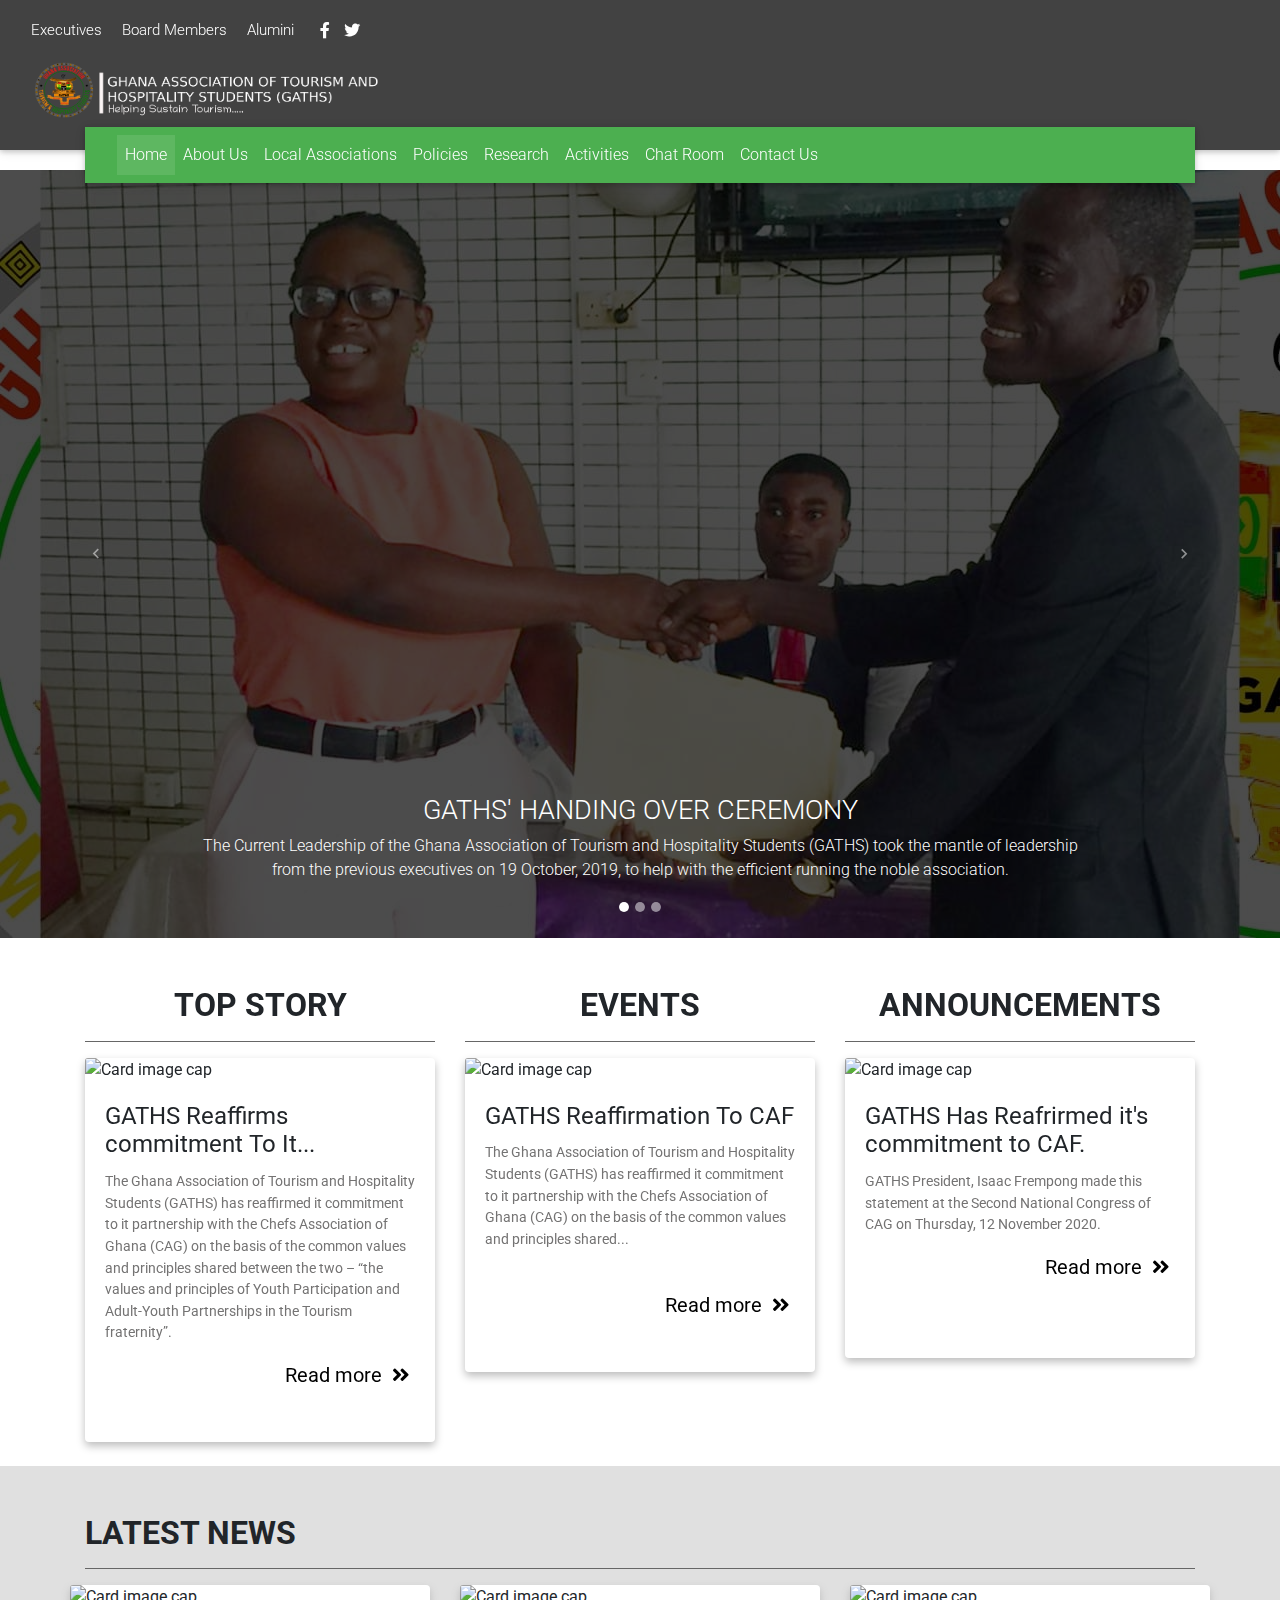
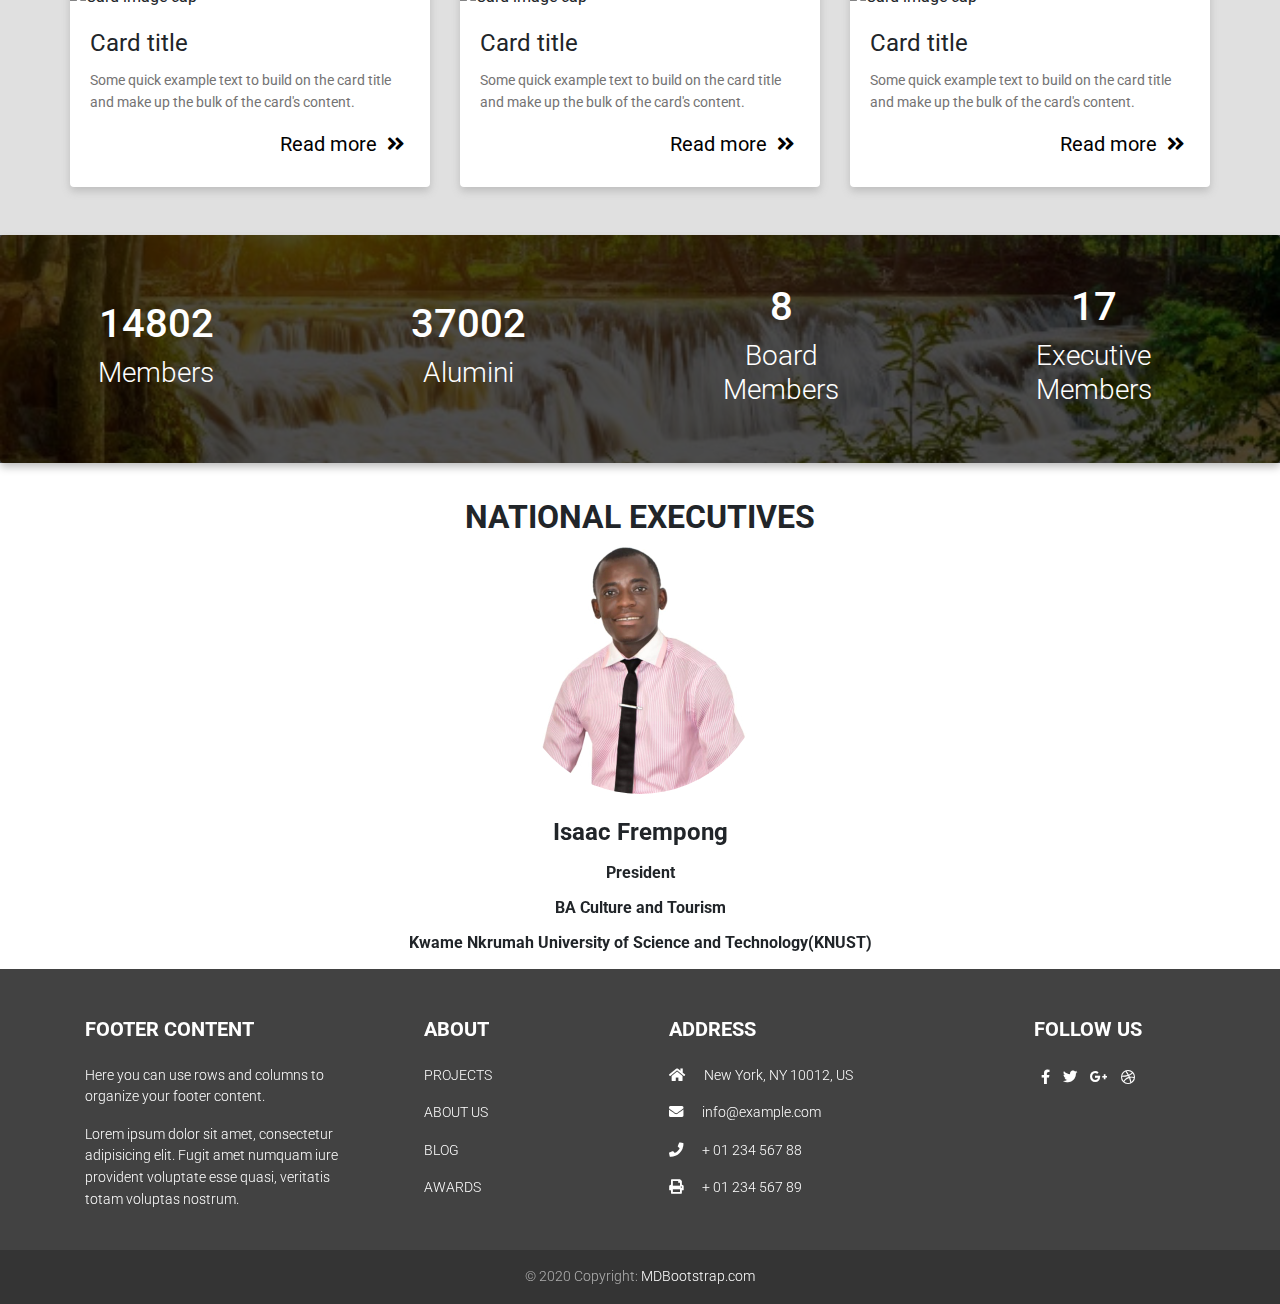
==== commit eb05738b: "executives" ====
--- a/index.html
+++ b/index.html
@@ -359,6 +359,7 @@
     <br><br>
     
     <div id="carouselExampleControls" class="container text-center carousel slide" data-ride="carousel">
+      <h2 class="text-center text-uppercase font-weight-bold">national executives</h2>
       <div class="carousel-inner">
         <div class="carousel-item active">
           <div class="testimonial">
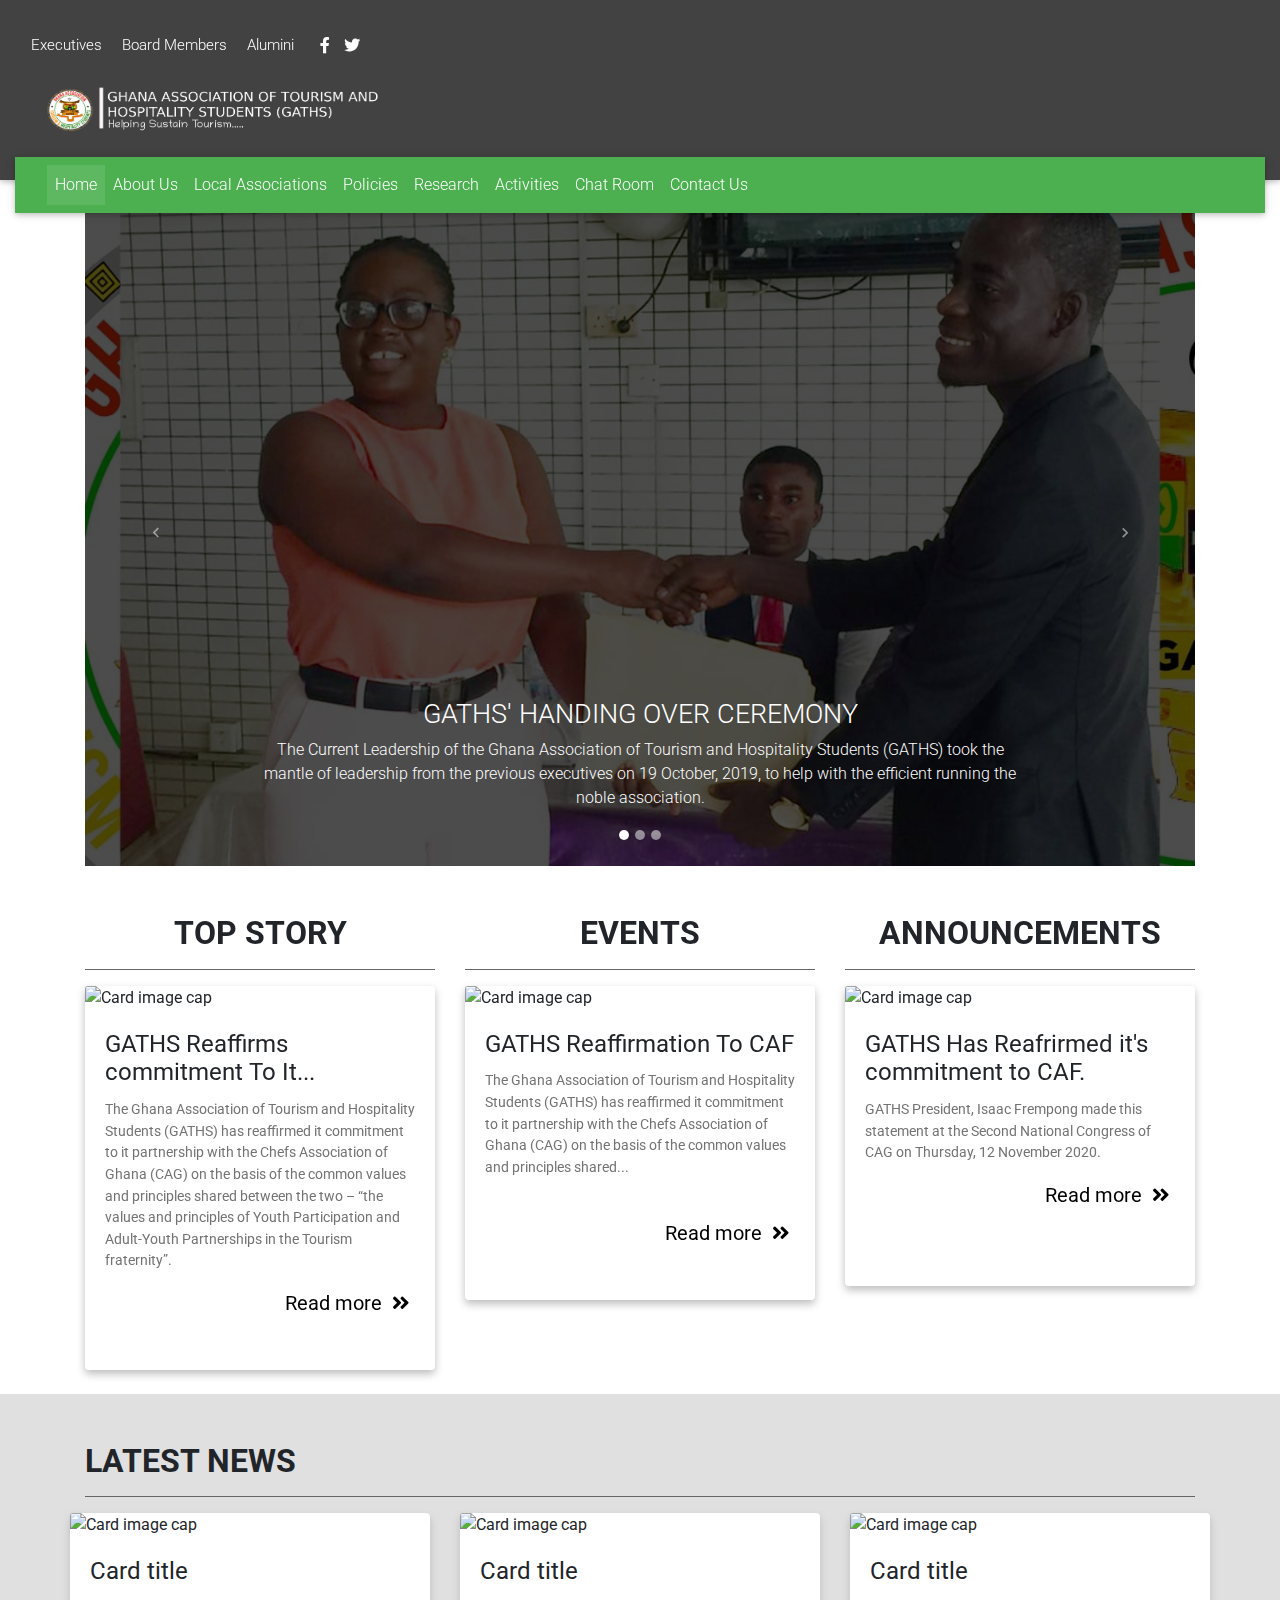
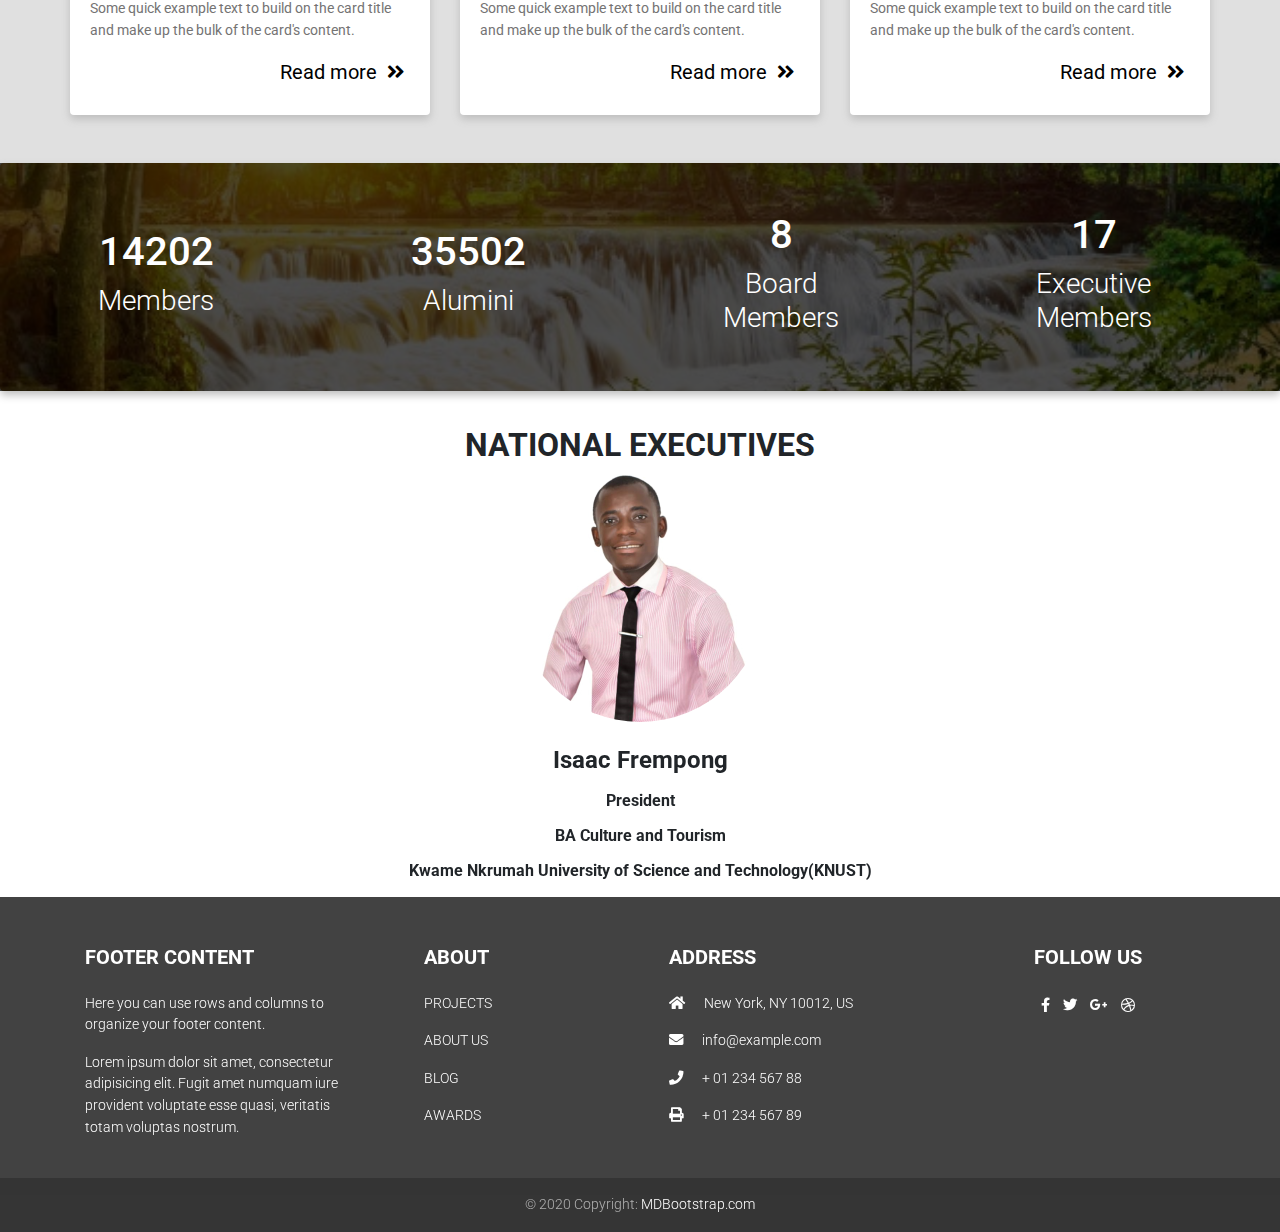
==== commit b99088bc: "changes" ====
--- a/index.html
+++ b/index.html
@@ -55,7 +55,7 @@
       </div>
       
     </nav>
-    <div class="container nav-container">
+    <div class="container-fluid nav-container">
       <nav class="navbar navbar-expand-lg navbar-dark green">
         <!-- Navbar brand -->
         <a class="navbar-brand" href="#"></a>
@@ -112,7 +112,7 @@
 
   <main>
     <!--Carousel Wrapper-->
-    <div id="carousel-example-2" class="carousel slide" data-ride="carousel">
+    <div id="carousel-example-2" class="carousel slide container" data-ride="carousel">
       <!--Indicators-->
       <ol class="carousel-indicators">
         <li data-target="#carousel-example-2" data-slide-to="0" class="active"></li>
--- a/css/style.css
+++ b/css/style.css
@@ -6,7 +6,7 @@
 .nav-top{
     /*padding: 0%;
     /*margin: 0%;*/
-    height: 150px;
+    height: 180px;
 }
 
 /*@media(min-width: 1000px) {
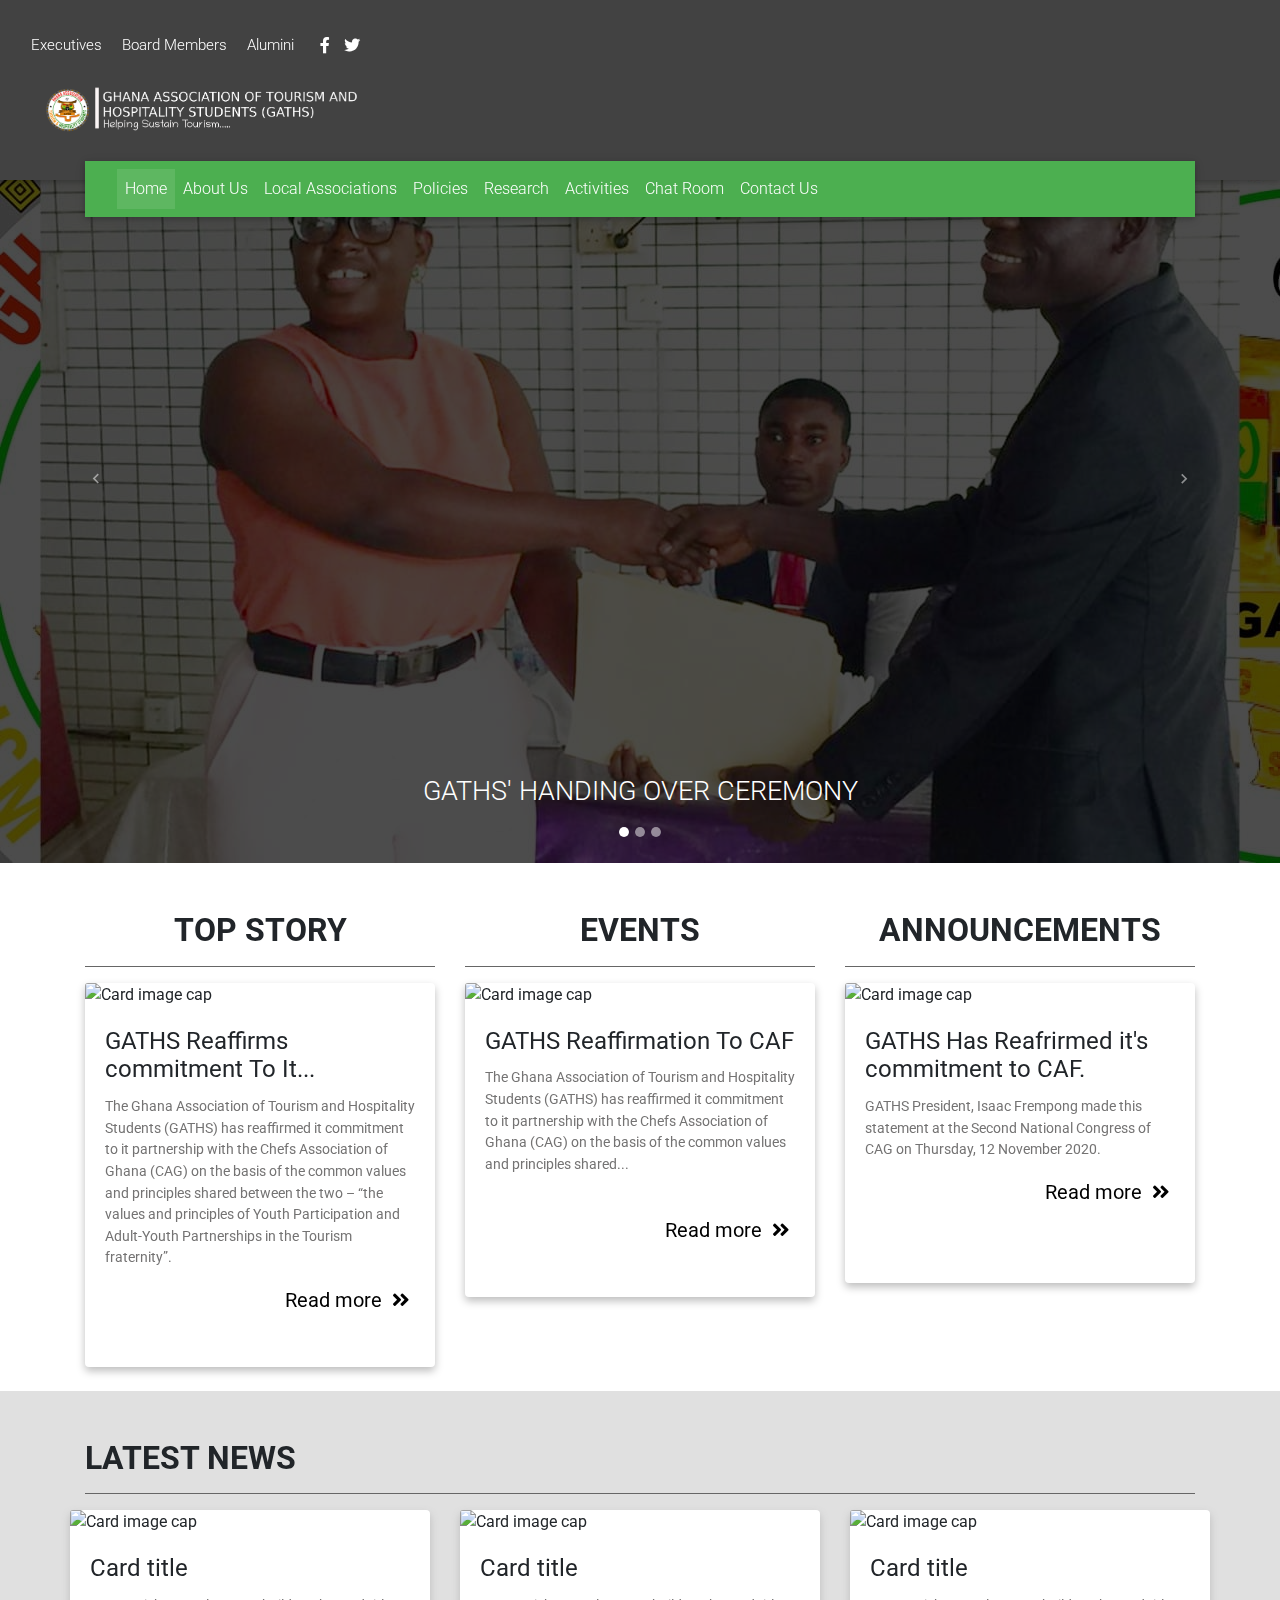
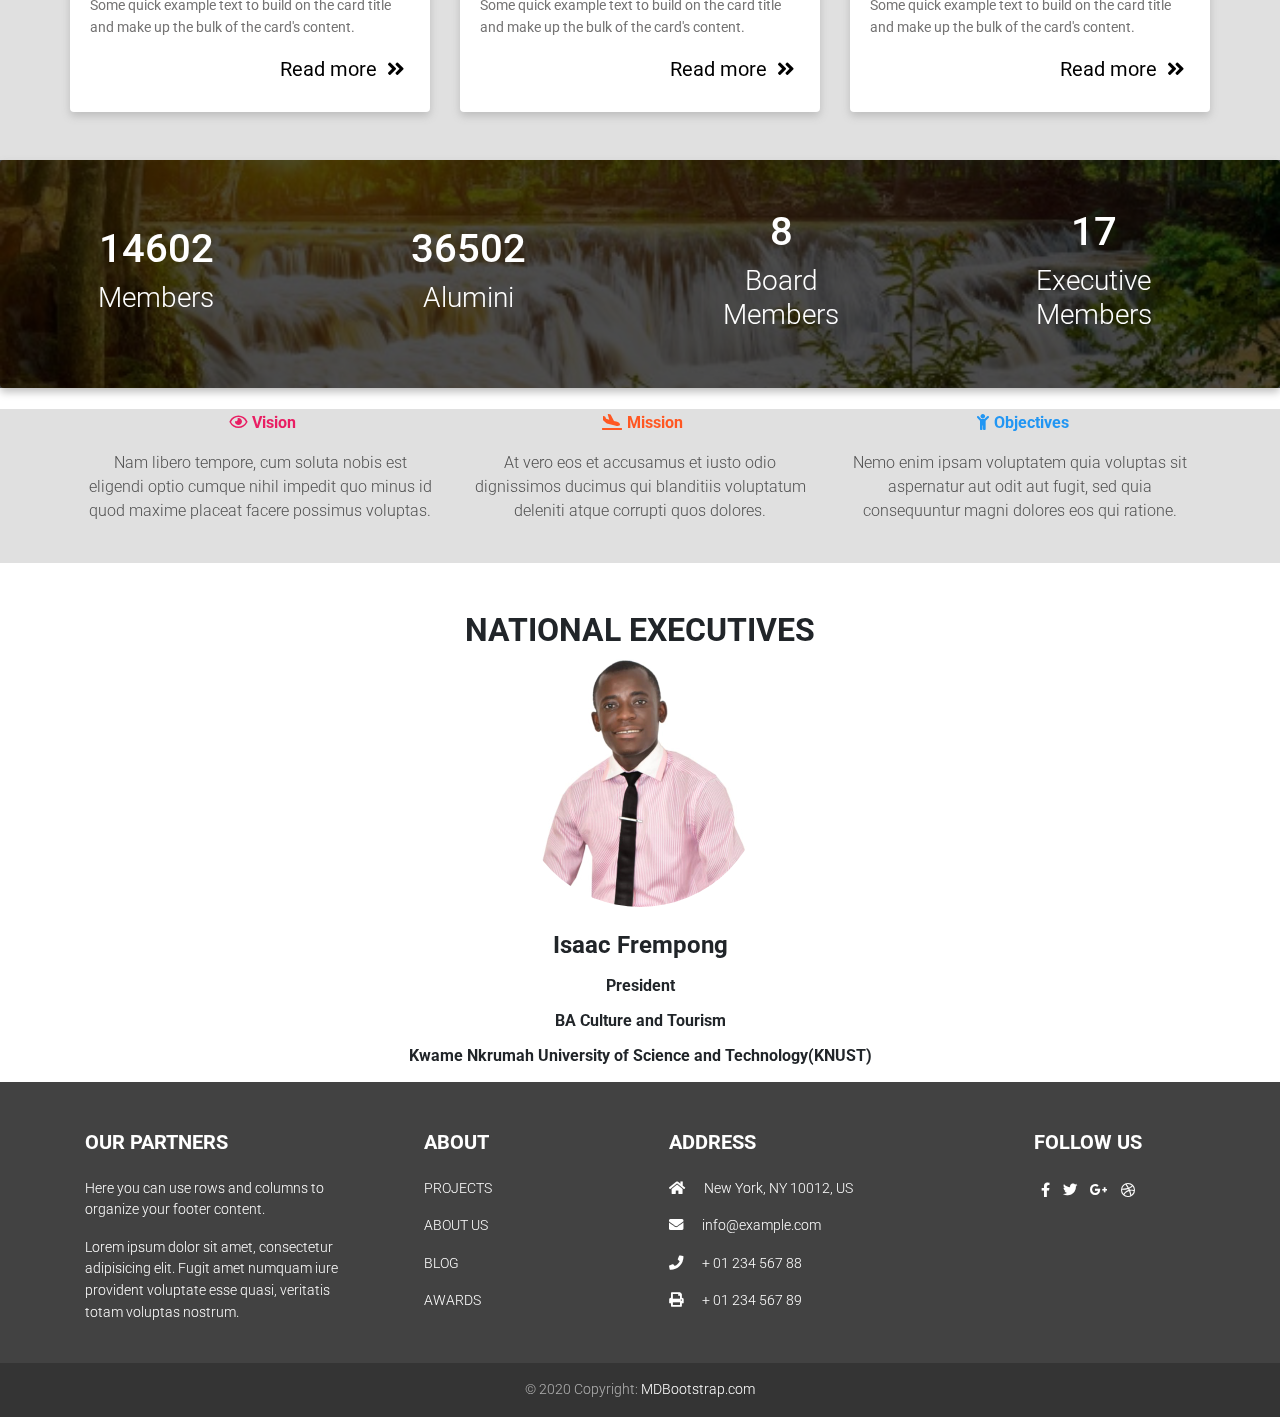
==== commit 84f63521: "sgjbdsjgb;jds" ====
--- a/index.html
+++ b/index.html
@@ -6,7 +6,7 @@
   <meta http-equiv="x-ua-compatible" content="ie=edge">
   <title>GATHS | Home</title>
   <!-- MDB icon -->
-  <link rel="icon" href="img/mdb-favicon.ico" type="image/x-icon">
+  <link rel="icon" href="img/GATHS official logo croped cirlcle out.png" type="image/x-icon">
   <!-- Font Awesome -->
   <link rel="stylesheet" href="https://use.fontawesome.com/releases/v5.11.2/css/all.css">
   <!-- Google Fonts Roboto -->
@@ -21,7 +21,7 @@
   <link rel="stylesheet" href="css/style.css">
 
   <link rel="stylesheet" href="https://cdnjs.cloudflare.com/ajax/libs/simple-line-icons/2.4.1/css/simple-line-icons.css">
-  <link rel="stylesheet" href="https://owlcarousel2.github.io/OwlCarousel2/assets/owlcarousel/assets/owl.carousel.min.css">
+  <!--<link rel="stylesheet" href="https://owlcarousel2.github.io/OwlCarousel2/assets/owlcarousel/assets/owl.carousel.min.css">-->
 </head>
 <body>
   <header>
@@ -37,7 +37,7 @@
           <a href=""><i class="fab fa-twitter  text-white"></i></a>
         </div><br>
         <div class="title">
-          <a class="logo" href=""><img src="./img/logo with title.png" height="80px" width="350px" alt="GHANA ASSOCIATION OF TOURISM AND HOSPITALITY STUDENTS"></a>
+          <a class="logo" href=""><img src="./img/logo with title.png" height="80px" width="auto" alt="GHANA ASSOCIATION OF TOURISM AND HOSPITALITY STUDENTS"></a>
         </div>
         <hr class="hr-light"> 
         
@@ -55,7 +55,7 @@
       </div>
       
     </nav>
-    <div class="container-fluid nav-container">
+    <div class="container nav-container">
       <nav class="navbar navbar-expand-lg navbar-dark green">
         <!-- Navbar brand -->
         <a class="navbar-brand" href="#"></a>
@@ -112,7 +112,7 @@
 
   <main>
     <!--Carousel Wrapper-->
-    <div id="carousel-example-2" class="carousel slide container" data-ride="carousel">
+    <div id="carousel-example-2" class="carousel slide" data-ride="carousel">
       <!--Indicators-->
       <ol class="carousel-indicators">
         <li data-target="#carousel-example-2" data-slide-to="0" class="active"></li>
@@ -130,7 +130,7 @@
           </div>
           <div class="carousel-caption">
             <h3 class="h3-responsive">GATHS' HANDING OVER CEREMONY</h3>
-            <p>The Current Leadership of the Ghana Association of Tourism and Hospitality Students (GATHS) took the mantle of leadership from the previous executives on 19 October, 2019, to help with the efficient running the noble association.</p>
+            <p></p>
           </div>
         </div>
         <div class="carousel-item">
@@ -142,7 +142,7 @@
           </div>
           <div class="carousel-caption">
             <h3 class="h3-responsive">GATHS' HANDING OVER CEREMONY</h3>
-            <p>The Ceremony took place at the Trafix Rastaurant and was graced with the presence of distinguished personalities of the Ghana Tourism Federation (GHATOF).</p>
+            <p></p>
           </div>
         </div>
         <div class="carousel-item">
@@ -154,7 +154,7 @@
           </div>
           <div class="carousel-caption">
             <h3 class="h3-responsive">GATHS' HANDING OVER CEREMONY</h3>
-            <p>GATHS received an official endorsement from the Ghana Tourism Federation which registers it affiliation to the Federation on that faithful day.</p>
+            <p></p>
           </div>
         </div>
       </div>
@@ -249,235 +249,335 @@
         </div>
       </div>
     </div><br>
-    <div class="grey lighten-2">
-      <div class="container"><br><br>
-        <h2 class="text-left text-uppercase font-weight-bold">latest news</h2><hr class="hr-dark">
-        <div class="row">
+
+    <div class="">
+      <div class="grey lighten-2">
+        <div class="container"><br><br>
+          <h2 class="text-left text-uppercase font-weight-bold">latest news</h2><hr class="hr-dark">
           <div class="row">
-          <div class="col-sm">
-            <!--<h2 class="text-uppercase text-center font-weight-bold">Top Story</h2><hr>-->
-            <!-- Card -->
-            <div class="card">
-
-              <!-- Card image -->
-              <img class="card-img-top" src="https://mdbootstrap.com/img/Photos/Others/images/43.jpg" alt="Card image cap">
-
-              <!-- Card content -->
-              <div class="card-body">
-
-                <!-- Title -->
-                <h4 class="card-title"><a>Card title</a></h4>
-                <!-- Text -->
-                <p class="card-text">Some quick example text to build on the card title and make up the bulk of the card's
-                  content.</p>
-                  <a href="https://www.modernghana.com/news/1043228/gaths-reaffirms-commitment-to-it-partnership-with.html" class="black-text d-flex justify-content-end">
-                    <h5>Read more <i class="fas fa-angle-double-right"></i></h5>
+            <div class="row">
+            <div class="col-sm">
+              <!--<h2 class="text-uppercase text-center font-weight-bold">Top Story</h2><hr>-->
+              <!-- Card -->
+              <div class="card">
+
+                <!-- Card image -->
+                <img class="card-img-top" src="https://mdbootstrap.com/img/Photos/Others/images/43.jpg" alt="Card image cap">
+
+                <!-- Card content -->
+                <div class="card-body">
+
+                  <!-- Title -->
+                  <h4 class="card-title"><a>Card title</a></h4>
+                  <!-- Text -->
+                  <p class="card-text">Some quick example text to build on the card title and make up the bulk of the card's
+                    content.</p>
+                    <a href="https://www.modernghana.com/news/1043228/gaths-reaffirms-commitment-to-it-partnership-with.html" class="black-text d-flex justify-content-end">
+                      <h5>Read more <i class="fas fa-angle-double-right"></i></h5>
+                    </a>
+                </div>
+
+              </div>
+              <!-- Card -->
+            </div>
+            <div class="col-sm">
+              <!--<h2 class="text-uppercase text-center font-weight-bold">events</h2><hr>-->
+              <div class="card">
+
+                <!-- Card image -->
+                <img class="card-img-top" src="https://mdbootstrap.com/img/Photos/Others/images/43.jpg" alt="Card image cap">
+
+                <!-- Card content -->
+                <div class="card-body">
+
+                  <!-- Title -->
+                  <h4 class="card-title"><a>Card title</a></h4>
+                  <!-- Text -->
+                  <p class="card-text">Some quick example text to build on the card title and make up the bulk of the card's
+                    content.</p>
+                  
+                    <a href="https://www.modernghana.com/news/1043228/gaths-reaffirms-commitment-to-it-partnership-with.html" class="black-text d-flex justify-content-end">
+                      <h5>Read more <i class="fas fa-angle-double-right"></i></h5>
+                    </a>
+                </div>
+
+              </div>
+              <!-- Card -->
+            </div>
+            <div class="col-sm">
+              <!--<h2 class="text-uppercase text-center font-weight-bold">announcements</h2><hr>-->
+              <div class="card">
+
+                <!-- Card image -->
+                <img class="card-img-top" src="https://mdbootstrap.com/img/Photos/Others/images/43.jpg" alt="Card image cap">
+
+                <!-- Card content -->
+                <div class="card-body">
+
+                  <!-- Title -->
+                  <h4 class="card-title"><a>Card title</a></h4>
+                  <!-- Text -->
+                  <p class="card-text">Some quick example text to build on the card title and make up the bulk of the card's
+                    content.</p>
+
+                    <a href="https://www.modernghana.com/news/1043228/gaths-reaffirms-commitment-to-it-partnership-with.html" class="black-text d-flex justify-content-end">
+                      <h5>Read more <i class="fas fa-angle-double-right"></i></h5>
+                    </a>
+                </div>
+
+              </div>
+              <!-- Card -->
+            </div>
+          </div>
+        </div>
+      </div><br><br>
+
+      <div class="card card-image"
+      style="background-image: url(./img/banner.jpg); background-size: cover;">
+
+        <!-- Content -->
+        <div class="text-white text-center  align-items-center rgba-black-strong py-5">
+          <div class="row container-fluid align-items-center">
+            <div class="col-md-2 mx-auto">
+              <div class="count-up h1 text-center" data-from="10" data-to="20000" data-time="1000">0+</div><h3>Members</h3>
+            </div><br> <br>
+            
+            <div class="col-md-2 mx-auto">
+              <div class="count1 h1 text-center" data-from="10" data-to="50000" data-time="1000">0+</div><h3>Alumini</h3>
+            </div><br> <br>
+            
+            <div class="col-md-2 mx-auto">
+              <div class="count2 h1 text-center" data-from="10" data-to="8" data-time="1000">0</div><h3>Board Members</h3>
+            </div><br> <br>
+            
+            <div class="col-md-2 mx-auto">
+              <div class="count3 h1 text-center" data-from="10" data-to="20" data-time="1000">0</div><h3>Executive Members</h3>
+            </div>
+          </div>
+        </div>
+      </div>
+      </div>
+      <div class="abt grey lighten-2">
+        <div class="container mt-5 grey lighten-2">
+
+
+          <!--Section: Content-->
+          <section class="dark-grey-text text-center">
+        
+            <!-- Section heading -->
+            <!--<h2 class="font-weight-bold mb-4 pb-2">Recent posts</h2>-->
+            <!-- Section description -->
+            <!--<p class="text-center mx-auto w-responsive mb-5">Lorem ipsum dolor sit amet, consectetur adipisicing elit. Fugit, error amet numquam iure provident voluptate esse quasi, veritatis totam voluptas nostrum quisquam eum porro a pariatur veniam.</p>-->
+        
+            <!-- Grid row -->
+            <div class="row">
+        
+              <!-- Grid column -->
+              <div class="col-lg-4 col-md-12 mb-4">
+        
+                <!-- Featured image -->
+              <!-- <div class="view overlay rounded z-depth-2 mb-4">
+                  <img class="img-fluid" src="https://mdbootstrap.com/img/Photos/Others/images/81.jpg" alt="Sample image">
+                  <a>
+                    <div class="mask rgba-white-slight"></div>
                   </a>
-              </div>
-
-            </div>
-            <!-- Card -->
-          </div>
-          <div class="col-sm">
-            <!--<h2 class="text-uppercase text-center font-weight-bold">events</h2><hr>-->
-            <div class="card">
-
-              <!-- Card image -->
-              <img class="card-img-top" src="https://mdbootstrap.com/img/Photos/Others/images/43.jpg" alt="Card image cap">
-
-              <!-- Card content -->
-              <div class="card-body">
-
-                <!-- Title -->
-                <h4 class="card-title"><a>Card title</a></h4>
-                <!-- Text -->
-                <p class="card-text">Some quick example text to build on the card title and make up the bulk of the card's
-                  content.</p>
+                </div>-->
+        
+                <!-- Category -->
+                <a href="#!" class="pink-text">
+                  <h6 class="font-weight-bold mb-3"><i class="far fa-eye"></i></i>Vision</h6>
+                </a>
+                <!-- Post title -->
                 
-                  <a href="https://www.modernghana.com/news/1043228/gaths-reaffirms-commitment-to-it-partnership-with.html" class="black-text d-flex justify-content-end">
-                    <h5>Read more <i class="fas fa-angle-double-right"></i></h5>
+                <p class="dark-grey-text">Nam libero tempore, cum soluta nobis est eligendi optio cumque nihil impedit
+                  quo minus id quod maxime placeat facere possimus voluptas.</p>
+                <!-- Read more button -->
+                <!--<a class="btn btn-pink btn-rounded btn-md">Read more</a>-->
+        
+              </div>
+              <!-- Grid column -->
+        
+              <!-- Grid column -->
+              <div class="col-lg-4 col-md-6 mb-4">
+        
+                <!-- Featured image -->
+                <!--<div class="view overlay rounded z-depth-2 mb-4">
+                  <img class="img-fluid" src="https://mdbootstrap.com/img/Photos/Others/images/43.jpg" alt="Sample image">
+                  <a>
+                    <div class="mask rgba-white-slight"></div>
                   </a>
-              </div>
-
-            </div>
-            <!-- Card -->
-          </div>
-          <div class="col-sm">
-            <!--<h2 class="text-uppercase text-center font-weight-bold">announcements</h2><hr>-->
-            <div class="card">
-
-              <!-- Card image -->
-              <img class="card-img-top" src="https://mdbootstrap.com/img/Photos/Others/images/43.jpg" alt="Card image cap">
-
-              <!-- Card content -->
-              <div class="card-body">
-
-                <!-- Title -->
-                <h4 class="card-title"><a>Card title</a></h4>
-                <!-- Text -->
-                <p class="card-text">Some quick example text to build on the card title and make up the bulk of the card's
-                  content.</p>
-
-                  <a href="https://www.modernghana.com/news/1043228/gaths-reaffirms-commitment-to-it-partnership-with.html" class="black-text d-flex justify-content-end">
-                    <h5>Read more <i class="fas fa-angle-double-right"></i></h5>
+                </div>-->
+        
+                <!-- Category -->
+                <a href="#!" class="deep-orange-text">
+                  <h6 class="font-weight-bold mb-3"><i class="fas fa-plane-arrival"></i>Mission</h6>
+                </a>
+              
+                <p class="dark-grey-text">At vero eos et accusamus et iusto odio dignissimos ducimus qui blanditiis
+                  voluptatum deleniti atque corrupti quos dolores.</p>
+                <!-- Read more button -->
+                <!--<a class="btn btn-deep-orange btn-rounded btn-md">Read more</a>-->
+        
+              </div>
+              <!-- Grid column -->
+        
+              <!-- Grid column -->
+              <div class="col-lg-4 col-md-6 mb-4">
+        
+                <!-- Featured image -->
+                <!--<div class="view overlay rounded z-depth-2 mb-4">
+                  <img class="img-fluid" src="https://mdbootstrap.com/img/Photos/Others/images/13.jpg" alt="Sample image">
+                  <a>
+                    <div class="mask rgba-white-slight"></div>
                   </a>
-              </div>
-
-            </div>
-            <!-- Card -->
-          </div>
+                </div>-->
+        
+                <!-- Category -->
+                <a href="#!" class="blue-text">
+                  <h6 class="font-weight-bold mb-3"><i class="fas fa-child"></i>Objectives</h6>
+                </a>
+                
+                <p class="dark-grey-text">Nemo enim ipsam voluptatem quia voluptas sit aspernatur aut odit aut fugit, sed
+                  quia consequuntur magni dolores eos qui ratione.</p>
+                <!-- Read more button -->
+                <!-- Post title -->
+                
+              </div>
+              <!-- Grid column -->
+        
+            </div>
+            <!-- Grid row -->
+        
+          </section>
+          <!--Section: Content-->
+        
+        
         </div>
       </div>
-    </div><br><br>
-
-    <div class="card card-image"
-    style="background-image: url(./img/banner.jpg); background-size: cover;">
-
-      <!-- Content -->
-      <div class="text-white text-center  align-items-center rgba-black-strong py-5">
-        <div class="row container-fluid align-items-center">
-          <div class="col-md-2 mx-auto">
-            <div class="count-up h1 text-center" data-from="10" data-to="20000" data-time="1000">0+</div><h3>Members</h3>
-          </div><br> <br>
-          
-          <div class="col-md-2 mx-auto">
-            <div class="count1 h1 text-center" data-from="10" data-to="50000" data-time="1000">0+</div><h3>Alumini</h3>
-          </div><br> <br>
-          
-          <div class="col-md-2 mx-auto">
-            <div class="count2 h1 text-center" data-from="10" data-to="8" data-time="1000">0</div><h3>Board Members</h3>
-          </div><br> <br>
-          
-          <div class="col-md-2 mx-auto">
-            <div class="count3 h1 text-center" data-from="10" data-to="20" data-time="1000">0</div><h3>Executive Members</h3>
-          </div>
-        </div>
+
+      <br><br>
+      
+      <div id="carouselExampleControls" class="container text-center carousel-testimonial slide" data-ride="carousel">
+        <h2 class="text-center text-uppercase font-weight-bold">national executives</h2>
+        <div class="carousel-inner">
+          <div class="carousel-item active">
+            <div class="testimonial">
+              <!--Avatar-->
+              <div class="avatar mx-auto mb-4">
+                <img src="./img/Isaac Frempong.jpg" width="250px" height="250px" class="rounded-circle img-fluid"
+                  alt="First sample avatar image">
+              </div>
+              <!--Content-->
+              
+              <h4 class="font-weight-bold">Isaac Frempong</h4>
+              <h6 class="font-weight-bold my-3">President</h6>
+              <h6 class="font-weight-bold my-3">BA Culture and Tourism</h6>
+              <h6 class="font-weight-bold my-3">Kwame Nkrumah University of Science and Technology(KNUST)</h6>
+            </div>
+          </div>
+          <div class="carousel-item">
+            <div class="testimonial">
+              <!--Avatar-->
+              <div class="avatar mx-auto mb-4">
+                <img src="./img/nopic.png" width="250px" height="250px" class="rounded-circle img-fluid"
+                  alt="First sample avatar image">
+              </div>
+              <!--Content-->
+              
+              <h4 class="font-weight-bold">Micheal Boateng</h4>
+              <h6 class="font-weight-bold my-3">Vice President</h6>
+              <h6 class="font-weight-bold my-3">Bsc Hospitality and Tourism Management</h6>
+              <h6 class="font-weight-bold my-3">University of Energy and Natural Resources(UENR)</h6>
+            </div>
+          </div>
+          <div class="carousel-item">
+            <div class="testimonial">
+              <!--Avatar-->
+              <div class="avatar mx-auto mb-4">
+                <img src="./img/nopic.png" width="250px" height="250px" class="rounded-circle img-fluid"
+                  alt="First sample avatar image">
+              </div>
+              <!--Content-->
+              
+              <h4 class="font-weight-bold">Felicia Afia Sarpong Boadi</h4>
+              <h6 class="font-weight-bold my-3">Senior Appointee</h6>
+              <h6 class="font-weight-bold my-3">BA Culture and Tourism Management</h6>
+              <h6 class="font-weight-bold my-3">Kwame Nkrumah University of Science and Technology</h6>
+            </div>
+          </div>
+          <div class="carousel-item">
+            <div class="testimonial">
+              <!--Avatar-->
+              <div class="avatar mx-auto mb-4">
+                <img src="./img/Rosevelt.jpg" width="250px" height="250px" class="rounded-circle img-fluid"
+                  alt="First sample avatar image">
+              </div>
+              <!--Content-->
+              
+              <h4 class="font-weight-bold">Roosevelt A. Moses</h4>
+              <h6 class="font-weight-bold my-3">Deputy Organiser</h6>
+              <h6 class="font-weight-bold my-3">Bsc Tourism Management</h6>
+              <h6 class="font-weight-bold my-3">Cape Coast Technical University</h6>
+            </div>
+          </div>
+          <div class="carousel-item">
+            <div class="testimonial">
+              <!--Avatar-->
+              <div class="avatar mx-auto mb-4">
+                <img src="./img/paulina.jpg" width="250px" height="250px" class="rounded-circle img-fluid"
+                  alt="First sample avatar image">
+              </div>
+              <!--Content-->
+              
+              <h4 class="font-weight-bold">Paulina Arthur</h4>
+              <h6 class="font-weight-bold my-3">Women's Commissioner</h6>
+              <h6 class="font-weight-bold my-3">BSc Tourism Management</h6>
+              <h6 class="font-weight-bold my-3">Takoradi Technical University(TTU)</h6>
+            </div>
+          </div>
+          <div class="carousel-item">
+            <div class="testimonial">
+              <!--Avatar-->
+              <div class="avatar mx-auto mb-4">
+                <img src="./img/bismark osei.jpg" width="250px" height="250px" class="rounded-circle img-fluid"
+                  alt="First sample avatar image">
+              </div>
+              <!--Content-->
+              
+              <h4 class="font-weight-bold">Bismark Osei Asomani</h4>
+              <h6 class="font-weight-bold my-3">Editor In Chief</h6>
+              <h6 class="font-weight-bold my-3">BA Culture and Tourism</h6>
+              <h6 class="font-weight-bold my-3">Kwame Nkrumah University of Science and Technology(KNUST)</h6>
+            </div>
+          </div>
+          <div class="carousel-item">
+            <div class="testimonial">
+              <!--Avatar-->
+              <div class="avatar mx-auto mb-4">
+                <img src="./img/blewusi.jpg" width="250px" height="250px" class="rounded-circle img-fluid"
+                  alt="First sample avatar image">
+              </div>
+              <!--Content-->
+              
+              <h4 class="font-weight-bold">Dennis Blewusi Noukafou</h4>
+              <h6 class="font-weight-bold my-3">Public Relations Officer</h6>
+              <h6 class="font-weight-bold my-3">BA Culture and Tourism</h6>
+              <h6 class="font-weight-bold my-3">Kwame Nkrumah University of Science and Technology(KNUST)</h6>
+            </div>
+          </div>
+        </div>
+        <!--<a class="carousel-control-prev" href="#carouselExampleControls" role="button" data-slide="prev">
+          <span class="carousel-control-prev-icon" aria-hidden="true"></span>
+          <span class="sr-only">Previous</span>
+        </a>
+        <a class="carousel-control-next" href="#carouselExampleControls" role="button" data-slide="next">
+          <span class="carousel-control-next-icon" aria-hidden="true"></span>
+          <span class="sr-only">Next</span>
+        </a>-->
       </div>
-    </div>
-    </div>
-
-    <br><br>
-    
-    <div id="carouselExampleControls" class="container text-center carousel slide" data-ride="carousel">
-      <h2 class="text-center text-uppercase font-weight-bold">national executives</h2>
-      <div class="carousel-inner">
-        <div class="carousel-item active">
-          <div class="testimonial">
-            <!--Avatar-->
-            <div class="avatar mx-auto mb-4">
-              <img src="./img/Isaac Frempong.jpg" width="250px" height="250px" class="rounded-circle img-fluid"
-                alt="First sample avatar image">
-            </div>
-            <!--Content-->
-            
-            <h4 class="font-weight-bold">Isaac Frempong</h4>
-            <h6 class="font-weight-bold my-3">President</h6>
-            <h6 class="font-weight-bold my-3">BA Culture and Tourism</h6>
-            <h6 class="font-weight-bold my-3">Kwame Nkrumah University of Science and Technology(KNUST)</h6>
-          </div>
-        </div>
-        <div class="carousel-item">
-          <div class="testimonial">
-            <!--Avatar-->
-            <div class="avatar mx-auto mb-4">
-              <img src="./img/nopic.png" width="250px" height="250px" class="rounded-circle img-fluid"
-                alt="First sample avatar image">
-            </div>
-            <!--Content-->
-            
-            <h4 class="font-weight-bold">Micheal Boateng</h4>
-            <h6 class="font-weight-bold my-3">Vice President</h6>
-            <h6 class="font-weight-bold my-3">Bsc Hospitality and Tourism Management</h6>
-            <h6 class="font-weight-bold my-3">University of Energy and Natural Resources(UENR)</h6>
-          </div>
-        </div>
-        <div class="carousel-item">
-          <div class="testimonial">
-            <!--Avatar-->
-            <div class="avatar mx-auto mb-4">
-              <img src="./img/nopic.png" width="250px" height="250px" class="rounded-circle img-fluid"
-                alt="First sample avatar image">
-            </div>
-            <!--Content-->
-            
-            <h4 class="font-weight-bold">Felicia Afia Sarpong Boadi</h4>
-            <h6 class="font-weight-bold my-3">Senior Appointee</h6>
-            <h6 class="font-weight-bold my-3">BA Culture and Tourism Management</h6>
-            <h6 class="font-weight-bold my-3">Kwame Nkrumah University of Science and Technology</h6>
-          </div>
-        </div>
-        <div class="carousel-item">
-          <div class="testimonial">
-            <!--Avatar-->
-            <div class="avatar mx-auto mb-4">
-              <img src="./img/Rosevelt.jpg" width="250px" height="250px" class="rounded-circle img-fluid"
-                alt="First sample avatar image">
-            </div>
-            <!--Content-->
-            
-            <h4 class="font-weight-bold">Roosevelt A. Moses</h4>
-            <h6 class="font-weight-bold my-3">Deputy Organiser</h6>
-            <h6 class="font-weight-bold my-3">Bsc Tourism Management</h6>
-            <h6 class="font-weight-bold my-3">Institution</h6>
-          </div>
-        </div>
-        <div class="carousel-item">
-          <div class="testimonial">
-            <!--Avatar-->
-            <div class="avatar mx-auto mb-4">
-              <img src="./img/paulina.jpg" width="250px" height="250px" class="rounded-circle img-fluid"
-                alt="First sample avatar image">
-            </div>
-            <!--Content-->
-            
-            <h4 class="font-weight-bold">Paulina Arthur</h4>
-            <h6 class="font-weight-bold my-3">Women's Commissioner</h6>
-            <h6 class="font-weight-bold my-3">BSc Tourism Management</h6>
-            <h6 class="font-weight-bold my-3">Takoradi Technical University(TTU)</h6>
-          </div>
-        </div>
-        <div class="carousel-item">
-          <div class="testimonial">
-            <!--Avatar-->
-            <div class="avatar mx-auto mb-4">
-              <img src="./img/bismark osei.jpg" width="250px" height="250px" class="rounded-circle img-fluid"
-                alt="First sample avatar image">
-            </div>
-            <!--Content-->
-            
-            <h4 class="font-weight-bold">Bismark Osei Asomani</h4>
-            <h6 class="font-weight-bold my-3">Editor In Chief</h6>
-            <h6 class="font-weight-bold my-3">BA Culture and Tourism</h6>
-            <h6 class="font-weight-bold my-3">Kwame Nkrumah University of Science and Technology(KNUST)</h6>
-          </div>
-        </div>
-        <div class="carousel-item">
-          <div class="testimonial">
-            <!--Avatar-->
-            <div class="avatar mx-auto mb-4">
-              <img src="./img/blewusi.jpg" width="250px" height="250px" class="rounded-circle img-fluid"
-                alt="First sample avatar image">
-            </div>
-            <!--Content-->
-            
-            <h4 class="font-weight-bold">Dennis Blewusi Noukafou</h4>
-            <h6 class="font-weight-bold my-3">Public Relations Officer</h6>
-            <h6 class="font-weight-bold my-3">BA Culture and Tourism</h6>
-            <h6 class="font-weight-bold my-3">Institution</h6>
-          </div>
-        </div>
-      </div>
-      <a class="carousel-control-prev" href="#carouselExampleControls" role="button" data-slide="prev">
-        <span class="carousel-control-prev-icon" aria-hidden="true"></span>
-        <span class="sr-only">Previous</span>
-      </a>
-      <a class="carousel-control-next" href="#carouselExampleControls" role="button" data-slide="next">
-        <span class="carousel-control-next-icon" aria-hidden="true"></span>
-        <span class="sr-only">Next</span>
-      </a>
-    </div>
-    
-    
+
+      
+      
 
     
 
@@ -495,7 +595,7 @@
         <div class="col-md-4 col-lg-3 mr-auto my-md-4 my-0 mt-4 mb-1">
   
           <!-- Content -->
-          <h5 class="font-weight-bold text-uppercase mb-4">Footer Content</h5>
+          <h5 class="font-weight-bold text-uppercase mb-4">Our Partners</h5>
           <p>Here you can use rows and columns to organize your footer content.</p>
           <p>Lorem ipsum dolor sit amet, consectetur adipisicing elit. Fugit amet numquam iure provident voluptate
             esse
@@ -612,7 +712,7 @@
   <!-- Footer -->
   
   <!-- End your project here-->
-  <script src="https://cdnjs.cloudflare.com/ajax/libs/OwlCarousel2/2.3.4/owl.carousel.min.js"></script>
+  <!--<script src="https://cdnjs.cloudflare.com/ajax/libs/OwlCarousel2/2.3.4/owl.carousel.min.js"></script>-->
   <!-- jQuery -->
   <script type="text/javascript" src="js/jquery.min.js"></script>
   <!-- Bootstrap tooltips -->
--- a/css/style.css
+++ b/css/style.css
@@ -46,7 +46,7 @@
 .nav-container{
     width: 100%;
     position: static;
-    margin-top: -1.8%;
+    margin-top: -1.5%;
 }
 
 
@@ -60,7 +60,7 @@
     z-index:-1;
 }
 .carousel{
-    margin-top: -1.0%;
+    margin-top: -9.5%;
     z-index: -1;
 }
 
@@ -140,4 +140,9 @@
     .item {
         display: block !important
     }
-}+}
+
+.abt{
+    margin-top: -2.1%;
+}
+
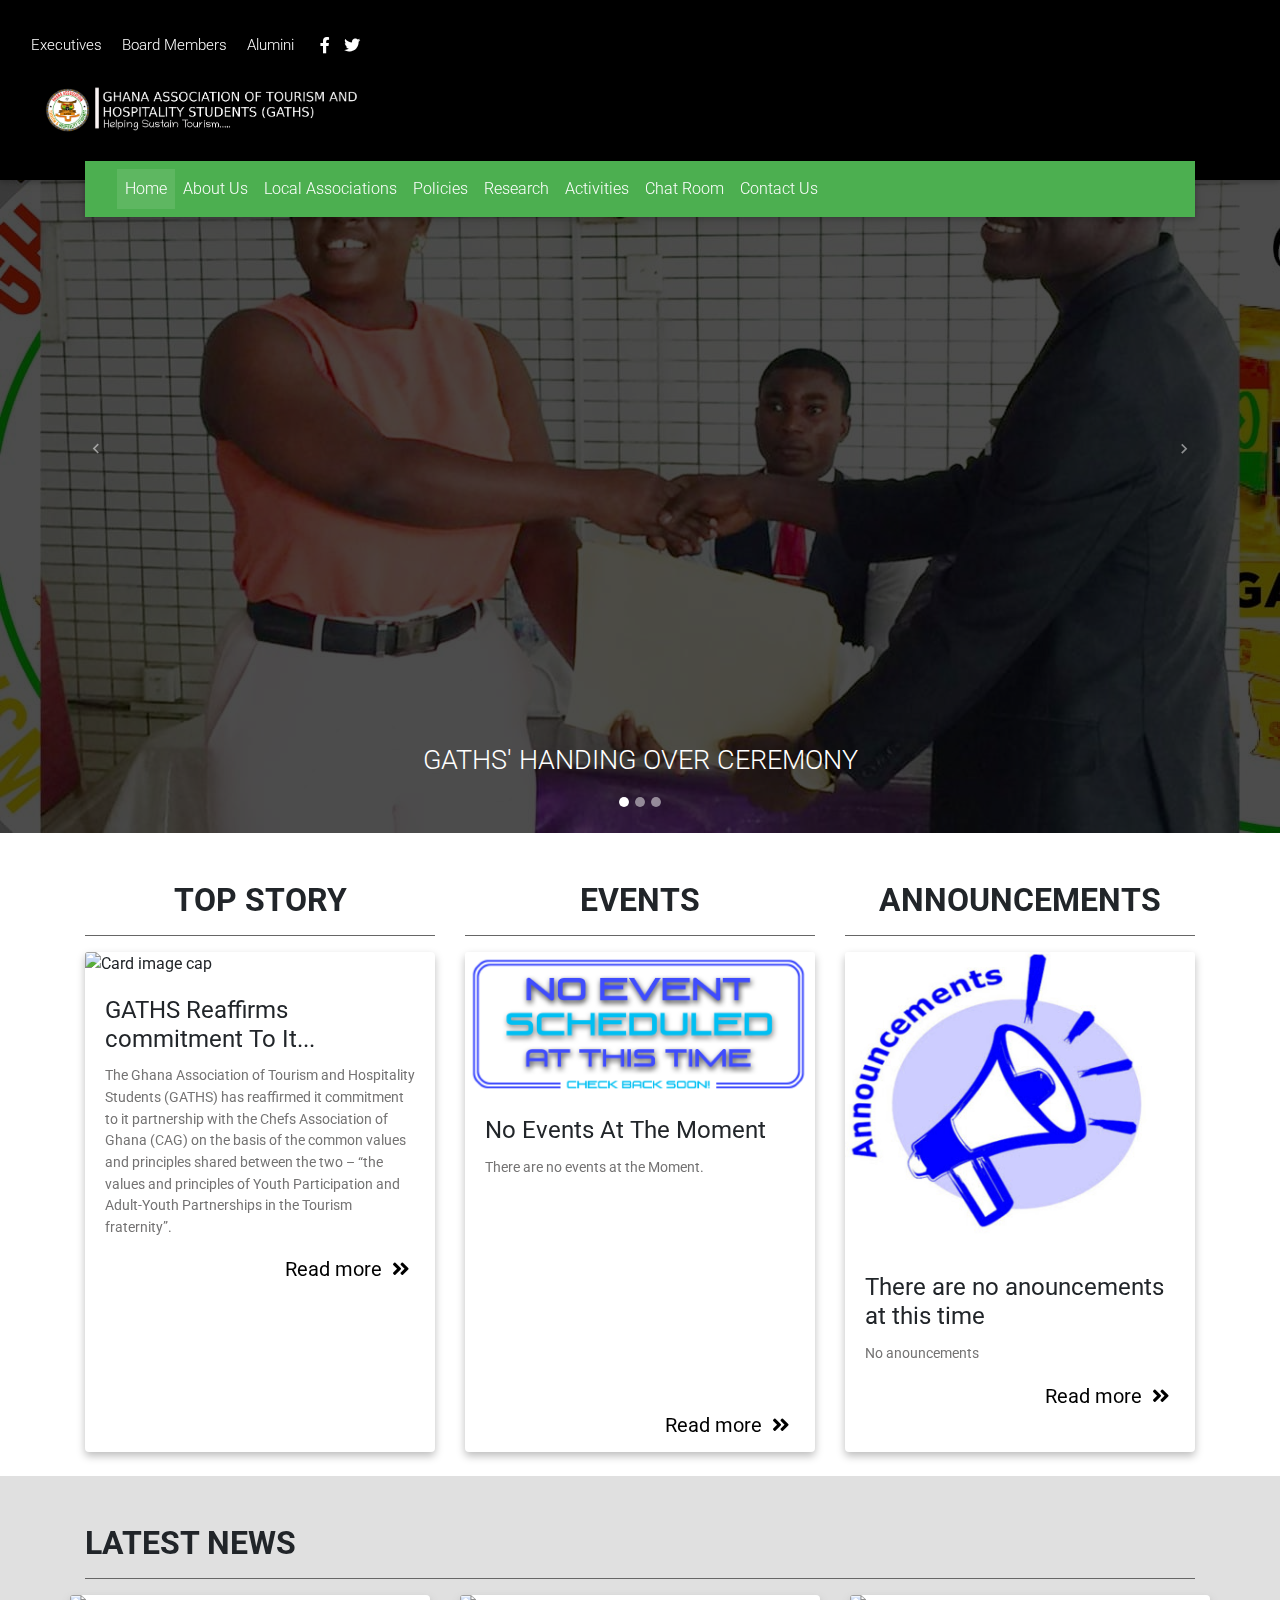
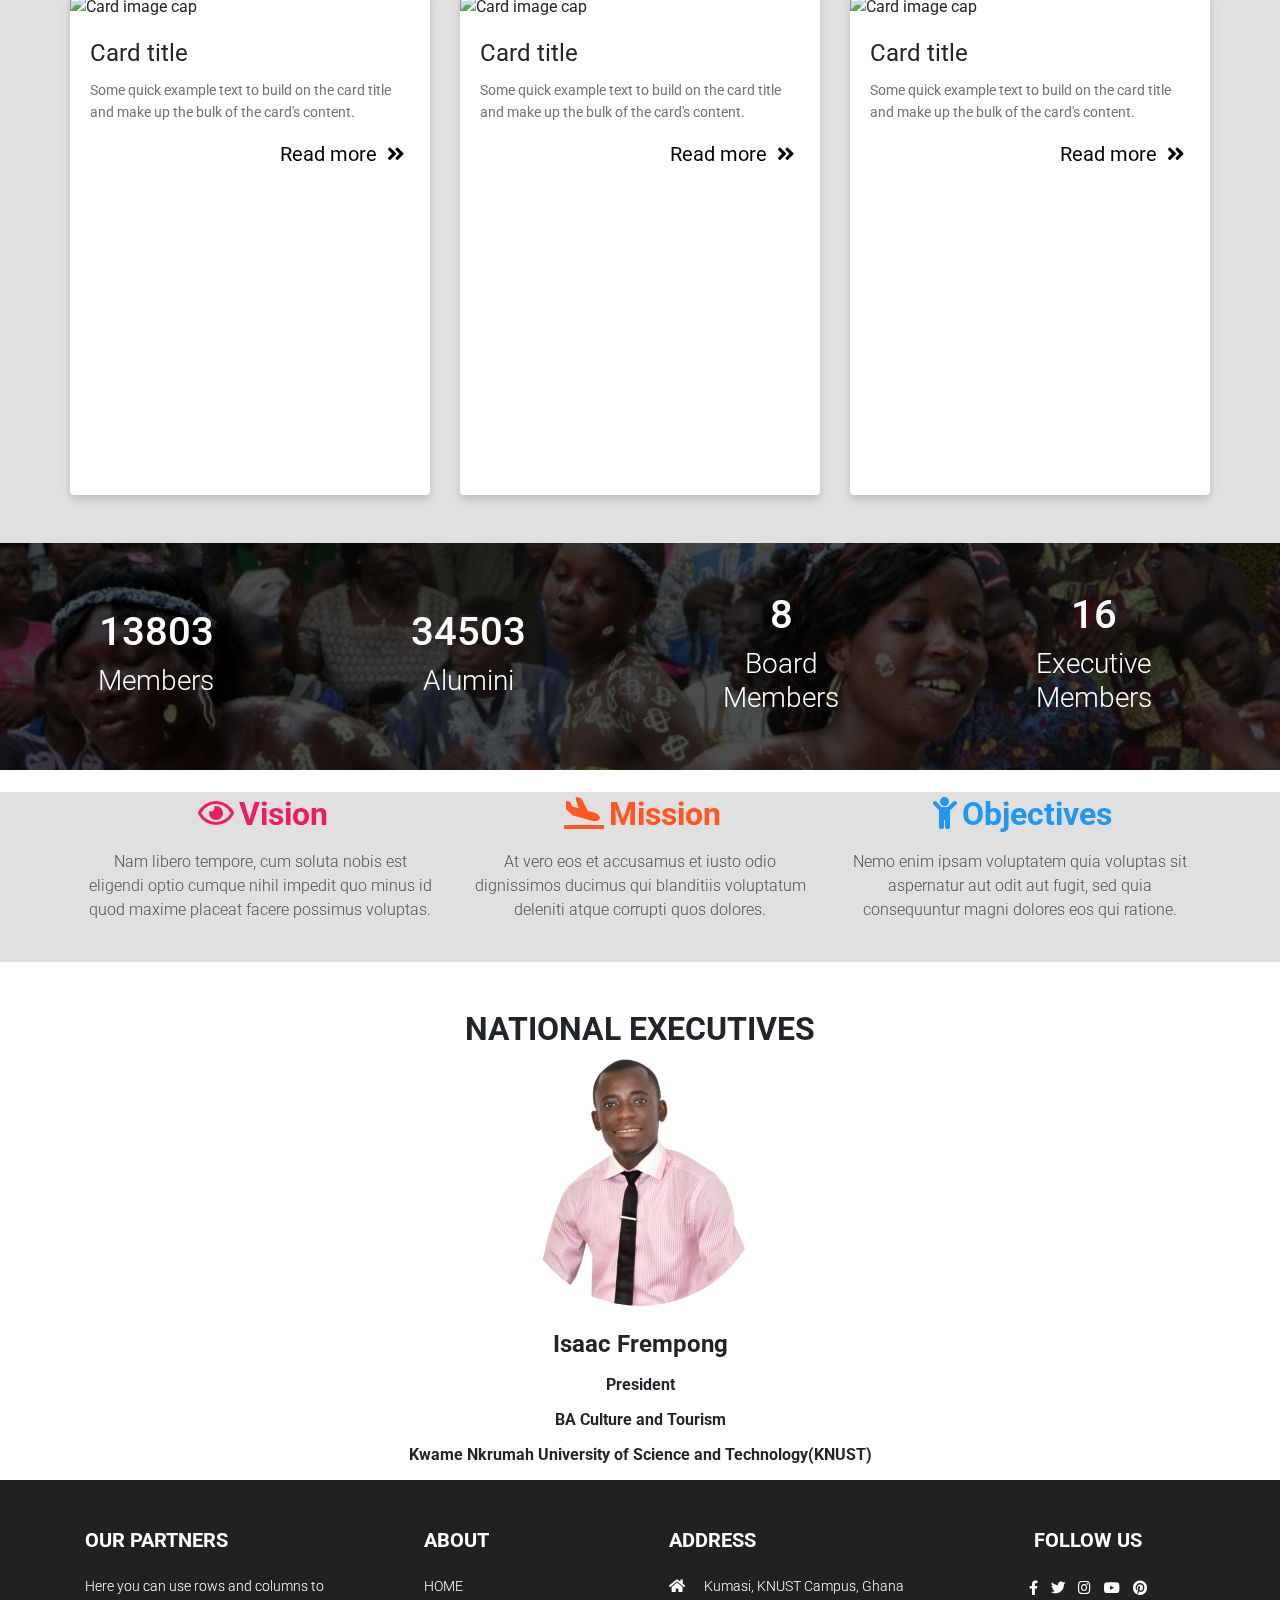
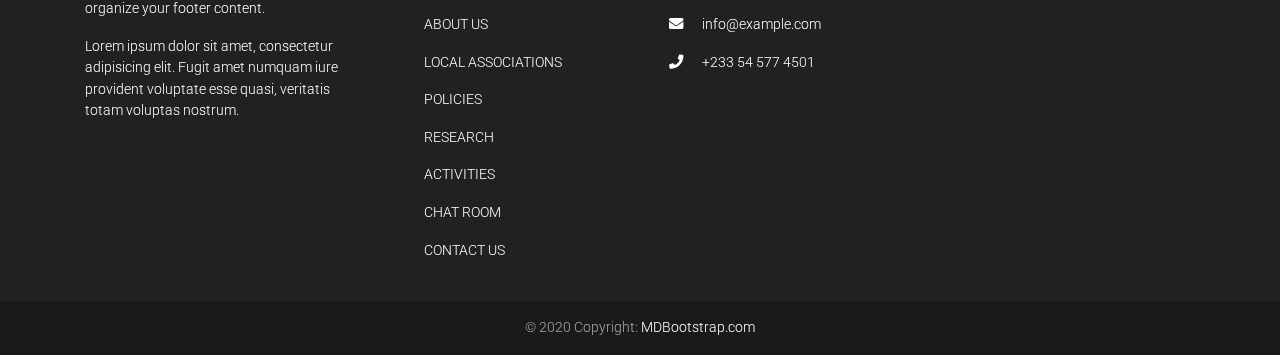
==== commit 47abb825: "proposed home page" ====
--- a/index.html
+++ b/index.html
@@ -25,7 +25,7 @@
 </head>
 <body>
   <header>
-    <nav class="navbar navbar-light nav-top grey darken-3">
+    <nav class="navbar navbar-light nav-top black">
       <div class="container-fluid align-top">
         <div class="nav-items">
           <a class="navbar-brand text-white" href="#">Executives</a>
@@ -204,15 +204,15 @@
           <div class="card">
 
             <!-- Card image -->
-            <img class="card-img-top" src="https://res.6chcdn.feednews.com/assets/v2/c2fc03bbbf7a4e9329a47cf2397af93e?quality=uhq&format=jpeg&resize=720" alt="Card image cap">
+            <img class="card-img-top" src="./img/no events.jpg" alt="Card image cap">
 
             <!-- Card content -->
             <div class="card-body">
 
               <!-- Title -->
-              <h4 class="card-title"><a>GATHS Reaffirmation To CAF</a></h4>
+              <h4 class="card-title"><a>No Events At The Moment</a></h4>
               <!-- Text -->
-              <p class="card-text">The Ghana Association of Tourism and Hospitality Students (GATHS) has reaffirmed it commitment to it partnership with the Chefs Association of Ghana (CAG) on the basis of the common values and principles shared...</p><br>
+              <p class="card-text">There are no events at the Moment.</p><br><br><br><br><br><br><br><br><br>
 
                 <a href="https://www.modernghana.com/news/1043228/gaths-reaffirms-commitment-to-it-partnership-with.html" class="black-text d-flex justify-content-end">
                   <h5>Read more <i class="fas fa-angle-double-right"></i></h5>
@@ -228,15 +228,15 @@
           <div class="card">
 
             <!-- Card image -->
-            <img class="card-img-top" src="https://gcfrng.com/wp-content/uploads/2020/11/Some-executives-of-the-Ghana-Association-of-Tourism-and-Hospitality-Students-123.jpg" alt="Card image cap">
+            <img class="card-img-top" src="./img/anaouncements.jpg" alt="Card image cap">
 
             <!-- Card content -->
             <div class="card-body">
 
               <!-- Title -->
-              <h4 class="card-title"><a>GATHS Has Reafrirmed it's commitment to CAF.</a></h4>
+              <h4 class="card-title"><a>There are no anouncements at this time</a></h4>
               <!-- Text -->
-              <p class="card-text">GATHS President, Isaac Frempong made this statement at the Second National Congress of CAG on Thursday, 12 November 2020.</p>
+              <p class="card-text">No anouncements</p>
 
                 <a href="https://www.modernghana.com/news/1043228/gaths-reaffirms-commitment-to-it-partnership-with.html" class="black-text d-flex justify-content-end">
                   <h5>Read more <i class="fas fa-angle-double-right"></i></h5>
@@ -332,8 +332,8 @@
         </div>
       </div><br><br>
 
-      <div class="card card-image"
-      style="background-image: url(./img/banner.jpg); background-size: cover;">
+      <div class="card-image"
+      style="background-image: url(./img/dance.jpg); background-size: cover;">
 
         <!-- Content -->
         <div class="text-white text-center  align-items-center rgba-black-strong py-5">
@@ -385,7 +385,7 @@
         
                 <!-- Category -->
                 <a href="#!" class="pink-text">
-                  <h6 class="font-weight-bold mb-3"><i class="far fa-eye"></i></i>Vision</h6>
+                  <h2 class="font-weight-bold mb-3"><i class="far fa-eye"></i></i>Vision</h2>
                 </a>
                 <!-- Post title -->
                 
@@ -410,7 +410,7 @@
         
                 <!-- Category -->
                 <a href="#!" class="deep-orange-text">
-                  <h6 class="font-weight-bold mb-3"><i class="fas fa-plane-arrival"></i>Mission</h6>
+                  <h2 class="font-weight-bold mb-3"><i class="fas fa-plane-arrival"></i>Mission</h2>
                 </a>
               
                 <p class="dark-grey-text">At vero eos et accusamus et iusto odio dignissimos ducimus qui blanditiis
@@ -434,7 +434,7 @@
         
                 <!-- Category -->
                 <a href="#!" class="blue-text">
-                  <h6 class="font-weight-bold mb-3"><i class="fas fa-child"></i>Objectives</h6>
+                  <h2 class="font-weight-bold mb-3"><i class="fas fa-child"></i>Objectives</h2>
                 </a>
                 
                 <p class="dark-grey-text">Nemo enim ipsam voluptatem quia voluptas sit aspernatur aut odit aut fugit, sed
@@ -583,7 +583,7 @@
 
   </main>
 
-  <footer class="page-footer font-small grey darken-3 pt-4">
+  <footer class="page-footer font-small grey darken-4 pt-4">
 
     <!-- Footer Links -->
     <div class="container text-center text-md-left">
@@ -615,22 +615,42 @@
           <ul class="list-unstyled">
             <li>
               <p>
-                <a href="#!">PROJECTS</a>
-              </p>
-            </li>
-            <li>
-              <p>
-                <a href="#!">ABOUT US</a>
-              </p>
-            </li>
-            <li>
-              <p>
-                <a href="#!">BLOG</a>
-              </p>
-            </li>
-            <li>
-              <p>
-                <a href="#!">AWARDS</a>
+                <a href="#!" class="text-uppercase">Home</a>
+              </p>
+            </li>
+            <li>
+              <p>
+                <a href="#!" class="text-uppercase">ABOUT US</a>
+              </p>
+            </li>
+            <li>
+              <p>
+                <a href="#!" class="text-uppercase">Local Associations</a>
+              </p>
+            </li>
+            <li>
+              <p>
+                <a href="#!" class="text-uppercase">Policies</a>
+              </p>
+            </li>
+            <li>
+              <p>
+                <a href="#!" class="text-uppercase">Research</a>
+              </p>
+            </li>
+            <li>
+              <p>
+                <a href="#!" class="text-uppercase">Activities</a>
+              </p>
+            </li>
+            <li>
+              <p>
+                <a href="#!" class="text-uppercase">Chat Room</a>
+              </p>
+            </li>
+            <li>
+              <p>
+                <a href="#!" class="text-uppercase">Contact Us</a>
               </p>
             </li>
           </ul>
@@ -649,7 +669,7 @@
           <ul class="list-unstyled">
             <li>
               <p>
-                <i class="fas fa-home mr-3"></i> New York, NY 10012, US</p>
+                <i class="fas fa-home mr-3"></i> Kumasi, KNUST Campus, Ghana</p>
             </li>
             <li>
               <p>
@@ -657,12 +677,9 @@
             </li>
             <li>
               <p>
-                <i class="fas fa-phone mr-3"></i> + 01 234 567 88</p>
-            </li>
-            <li>
-              <p>
-                <i class="fas fa-print mr-3"></i> + 01 234 567 89</p>
-            </li>
+                <i class="fas fa-phone mr-3"></i> +233 54 577 4501</p>
+            </li>
+            
           </ul>
   
         </div>
@@ -677,20 +694,23 @@
           <h5 class="font-weight-bold text-uppercase mb-4">Follow Us</h5>
   
           <!-- Facebook -->
-          <a type="button" class="btn-floating btn-fb">
+          <a type="button" class="btn-floating btn-fb" href="https://web.facebook.com/GATHSofficial1">
             <i class="fab fa-facebook-f"></i>
           </a>
           <!-- Twitter -->
-          <a type="button" class="btn-floating btn-tw">
+          <a type="button" class="btn-floating btn-tw" href="https://twitter.com/GATHSofficial1">
             <i class="fab fa-twitter"></i>
           </a>
           <!-- Google +-->
-          <a type="button" class="btn-floating btn-gplus">
-            <i class="fab fa-google-plus-g"></i>
+          <a type="button" class="btn-floating btn-gplus" href="https://www.instagram.com/gaths.official/">
+            <i class="fab fa-instagram"></i>
           </a>
           <!-- Dribbble -->
-          <a type="button" class="btn-floating btn-dribbble">
-            <i class="fab fa-dribbble"></i>
+          <a type="button" class="btn-floating btn-dribbble" href="https://www.youtube.com/channel/UCgCbxjQpd5OgGPh9IIrNRtg?view_as=subscriber">
+            <i class="fab fa-youtube"></i>
+          </a>
+          <a type="button" class="btn-floating btn-dribbble" href="https://www.pinterest.com/gaths0414/">
+            <i class="fab fa-pinterest"></i>
           </a>
   
         </div>
--- a/css/style.css
+++ b/css/style.css
@@ -60,7 +60,7 @@
     z-index:-1;
 }
 .carousel{
-    margin-top: -9.5%;
+    margin-top: -11.9%;
     z-index: -1;
 }
 
@@ -95,6 +95,10 @@
 }
 .owl-dots {
     display: none
+}
+
+.card{
+    height: 500px;
 }
 
 button:focus {
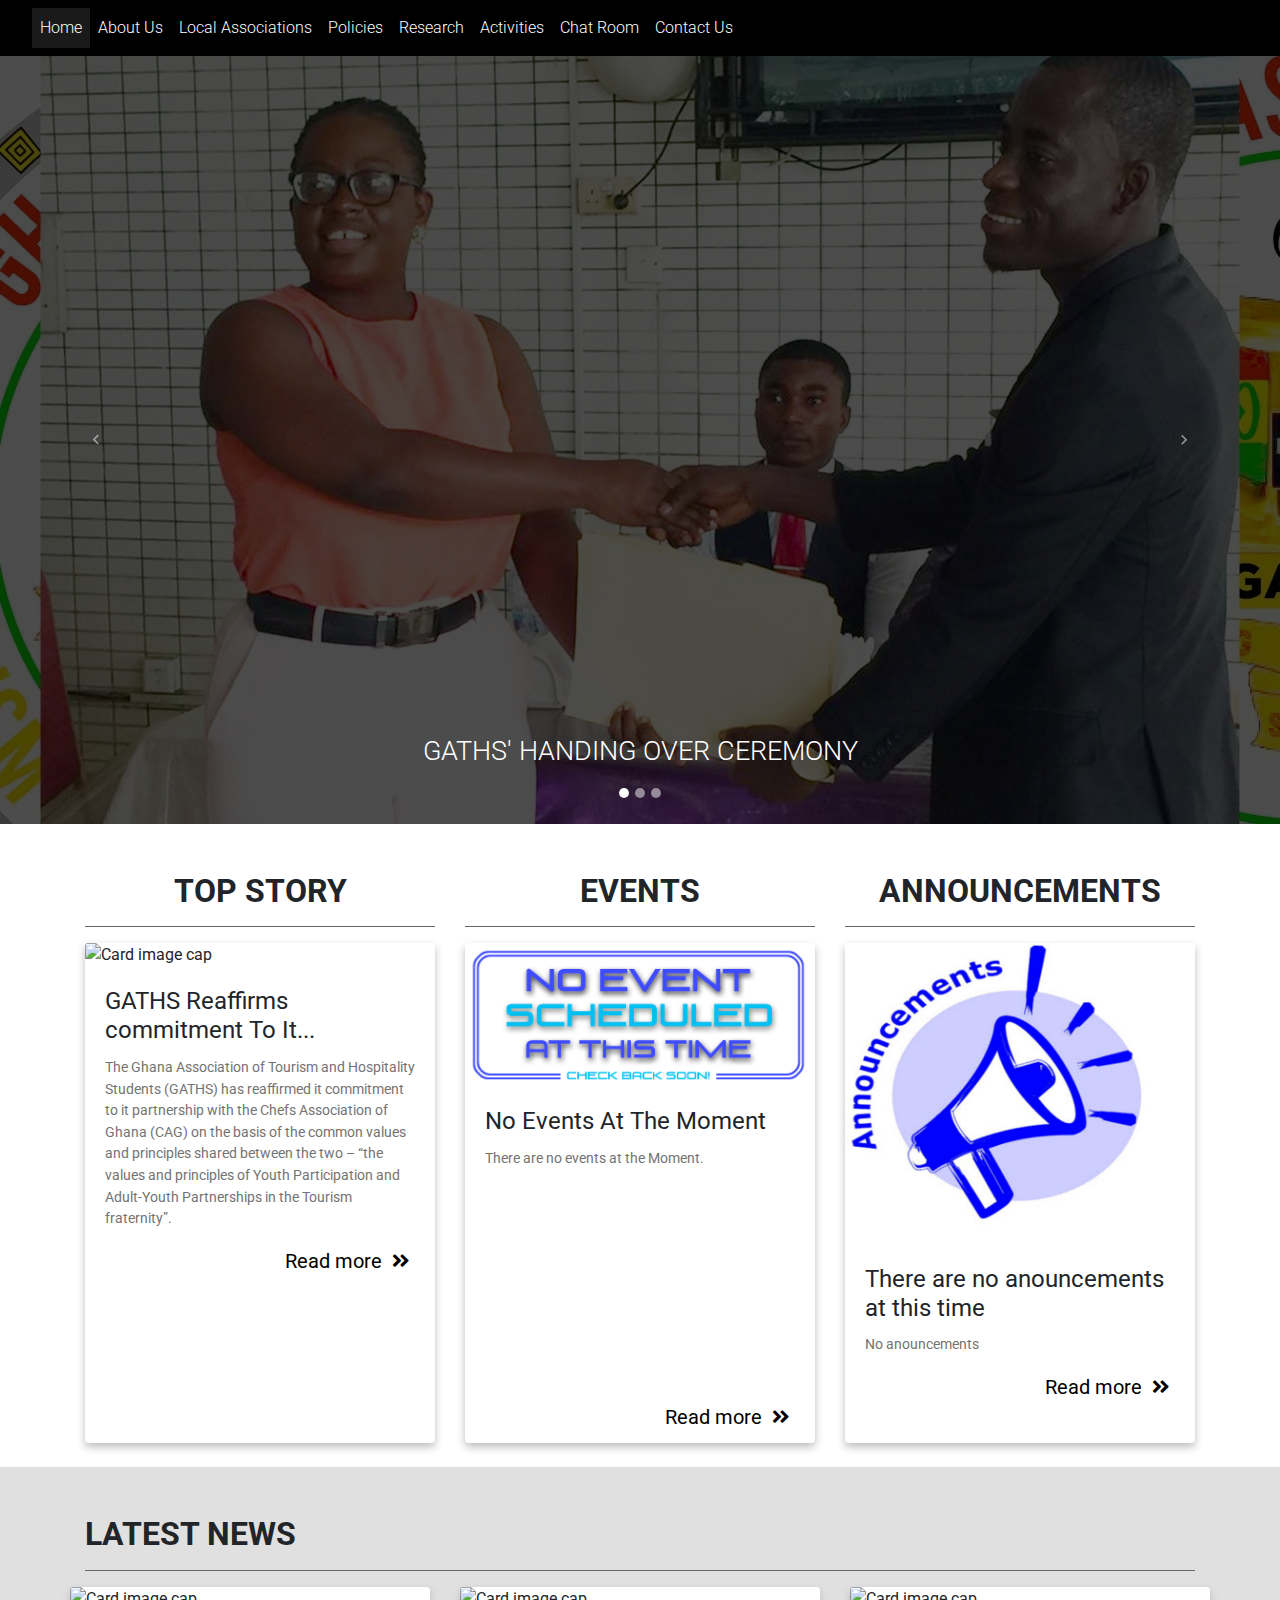
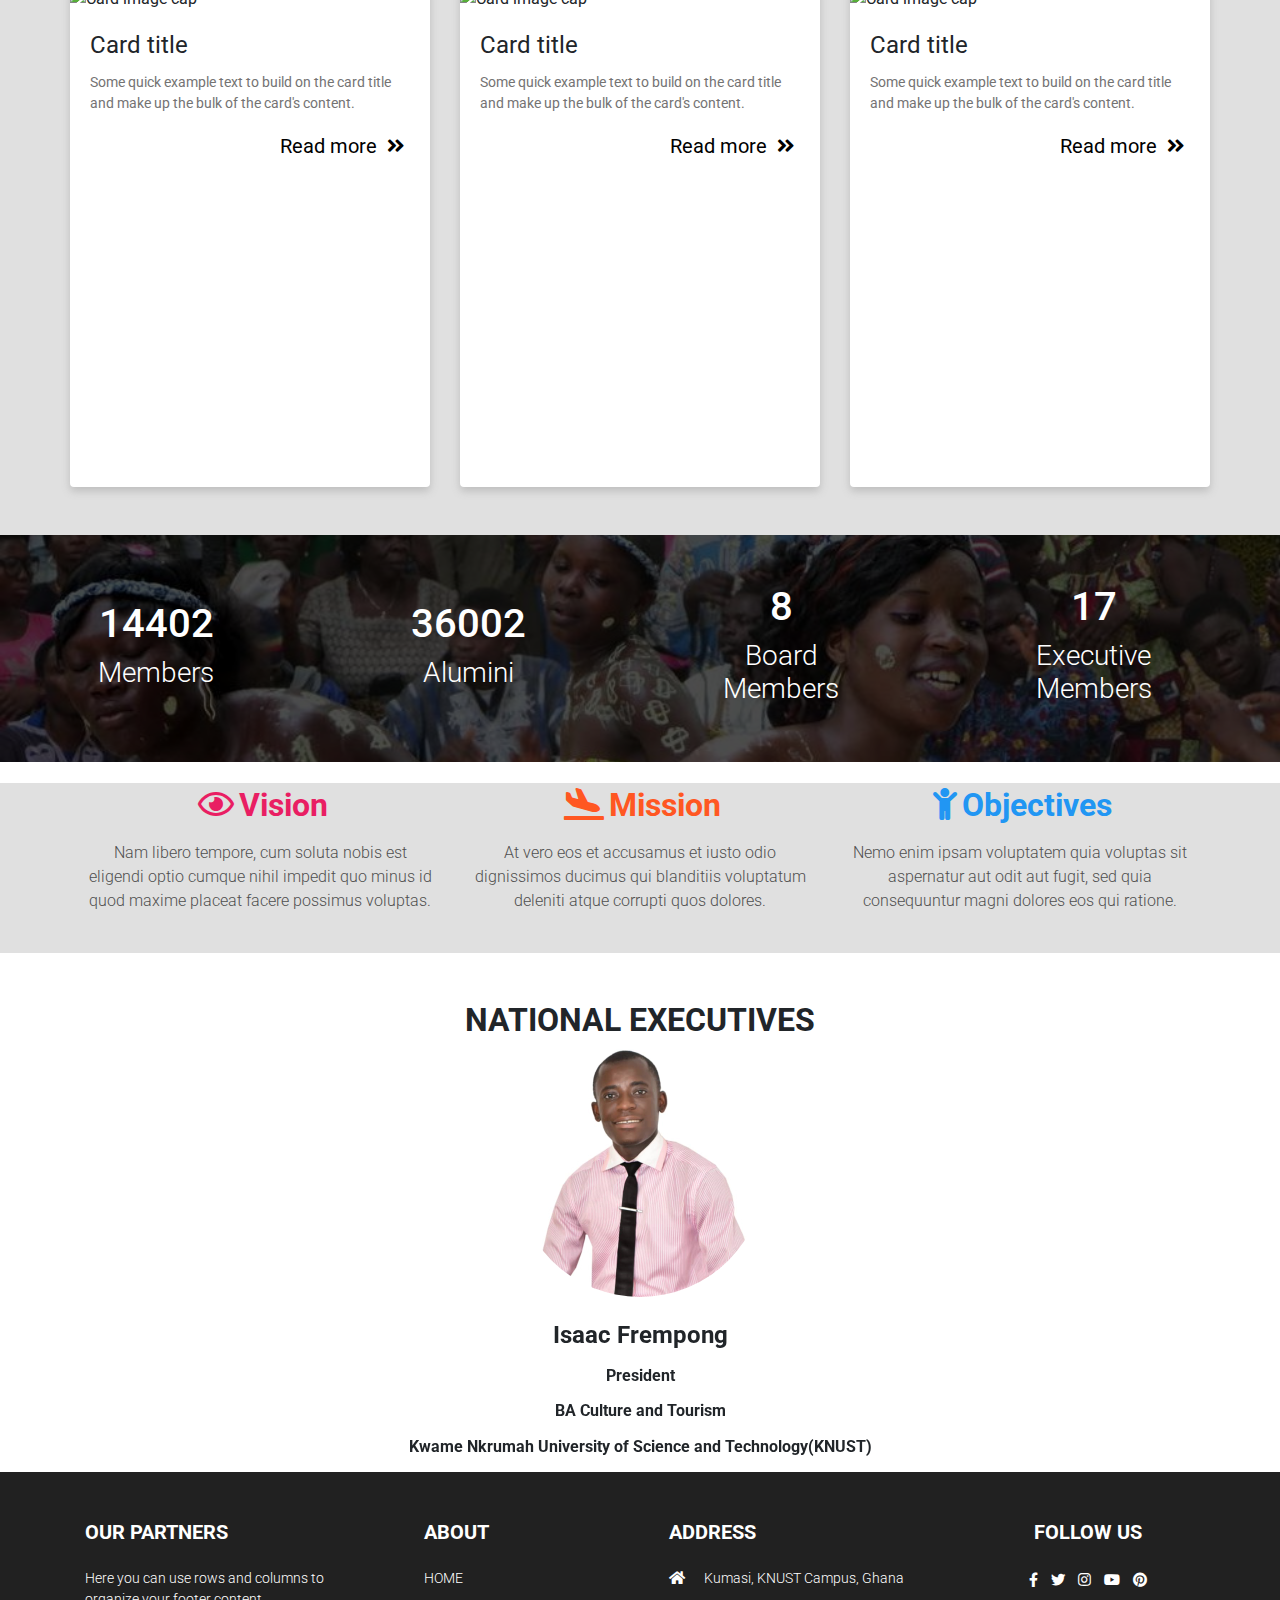
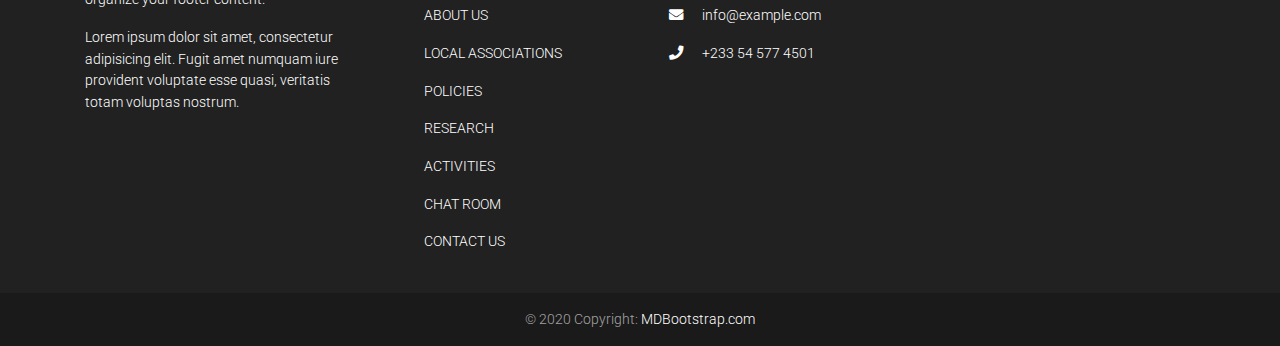
==== commit 5591a3d8: "removed the double nav and made it single" ====
--- a/index.html
+++ b/index.html
@@ -25,40 +25,10 @@
 </head>
 <body>
   <header>
-    <nav class="navbar navbar-light nav-top black">
-      <div class="container-fluid align-top">
-        <div class="nav-items">
-          <a class="navbar-brand text-white" href="#">Executives</a>
-          <a class="navbar-brand text-white" href="#">Board Members</a>
-          <a class="navbar-brand text-white" href="#">Alumini</a>
-        </div>
-        <div class="icons-top">
-          <a href=""><i class="fab fa-facebook-f  text-white"></i></a>
-          <a href=""><i class="fab fa-twitter  text-white"></i></a>
-        </div><br>
-        <div class="title">
-          <a class="logo" href=""><img src="./img/logo with title.png" height="80px" width="auto" alt="GHANA ASSOCIATION OF TOURISM AND HOSPITALITY STUDENTS"></a>
-        </div>
-        <hr class="hr-light"> 
-        
-        
-        <hr class="hr-light">
-        
-        <div class="align-item-right form-inline">
-          
-          <!--<form class="form-inline">
-            <div class="md-form my-2 my-sm-0 ml-3">
-              <input class="form-control mr-sm-2" type="text" placeholder="Search" aria-label="Search">
-            </div>
-          </form>-->
-        </div>
-      </div>
-      
-    </nav>
-    <div class="container nav-container">
-      <nav class="navbar navbar-expand-lg navbar-dark green">
+    <div class="nav-container">
+      <nav class="navbar navbar-expand-lg navbar-dark black">
         <!-- Navbar brand -->
-        <a class="navbar-brand" href="#"></a>
+        <a class="navbar-brand" href="#"><img src="./img/GATHS official logo croped cirlcle out.png" height="80px" width="auto" alt=""></a>
         
         <!-- Collapse button -->
         <button class="navbar-toggler align-self-left" type="button" data-toggle="collapse" data-target="#basicExampleNav"
--- a/css/style.css
+++ b/css/style.css
@@ -3,10 +3,10 @@
     /*height: 100%;*/
 }
 
-.nav-top{
+/*.nav-top{
     /*padding: 0%;
     /*margin: 0%;*/
-    height: 180px;
+    /*height: 180px;
 }
 
 /*@media(min-width: 1000px) {
@@ -18,7 +18,9 @@
 }*/
 
 .logo{
-    left: 30px;
+    left: 400px;
+    margin-left: -540px;
+    margin-bottom: -30px;
 }
 
 a i {
@@ -43,15 +45,15 @@
     font-size: 15px;
 }
 
-.nav-container{
+/*.nav-container{
     width: 100%;
     position: static;
     margin-top: -1.5%;
-}
+}*/
 
 
 .title{
-    margin-left: -340px;
+    margin-left: -540px;
     margin-bottom: -30px;
 }
 /*Owl carousle*/
@@ -60,8 +62,8 @@
     z-index:-1;
 }
 .carousel{
-    margin-top: -11.9%;
-    z-index: -1;
+    /*margin-top: -11.9%;
+    z-index: -1;*/
 }
 
 .card {
@@ -74,28 +76,6 @@
     box-shadow: 0px 4px 8px 0px #BDBDBD
 }
 
-.owl-carousel .owl-nav button.owl-next,
-.owl-carousel .owl-nav button.owl-prev {
-    background: 0 0;
-    color: #1E88E5 !important;
-    border: none;
-    padding: 5px 20px !important;
-    font: inherit;
-    font-size: 50px !important
-}
-
-.owl-carousel .owl-nav button.owl-next:hover,
-.owl-carousel .owl-nav button.owl-prev:hover {
-    color: #0D47A1 !important;
-    background-color: transparent !important
-}
-.col-md-2{
-    width: 900px;
-    border: 3px;
-}
-.owl-dots {
-    display: none
-}
 
 .card{
     height: 500px;
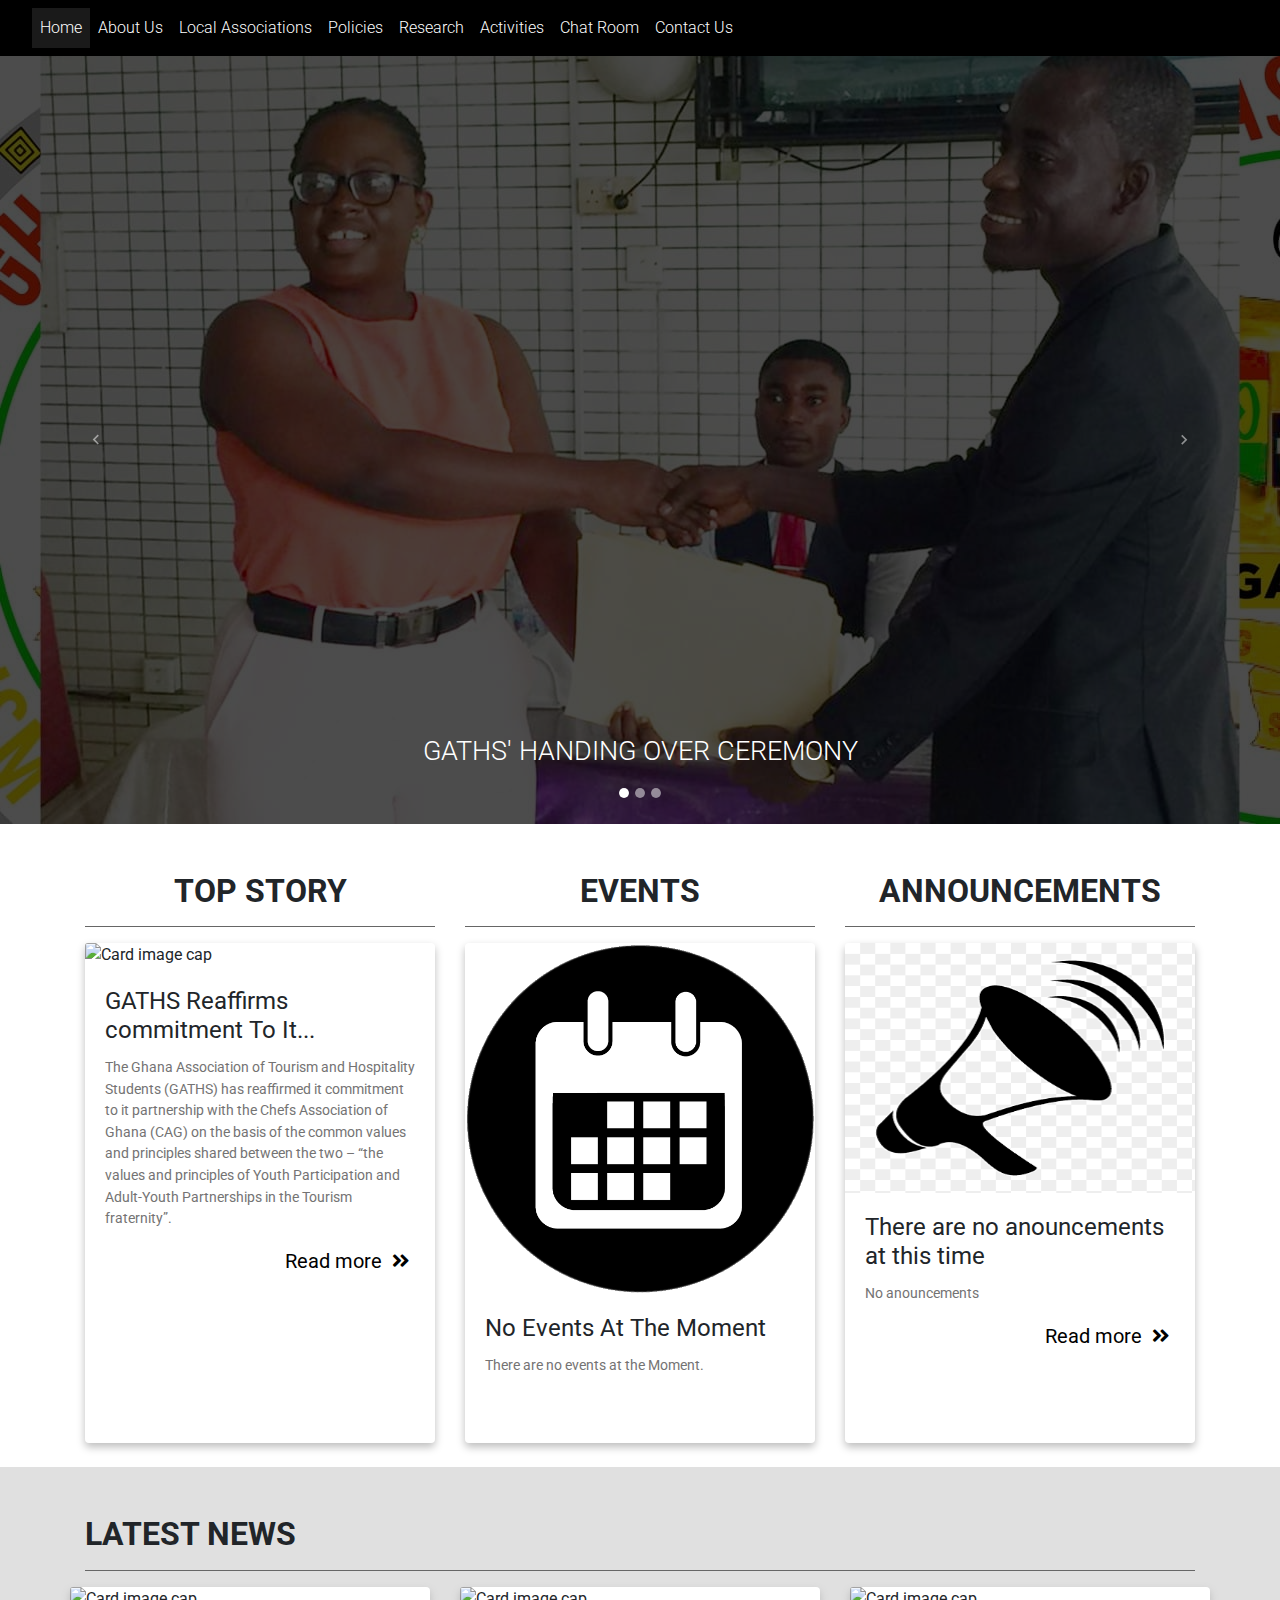
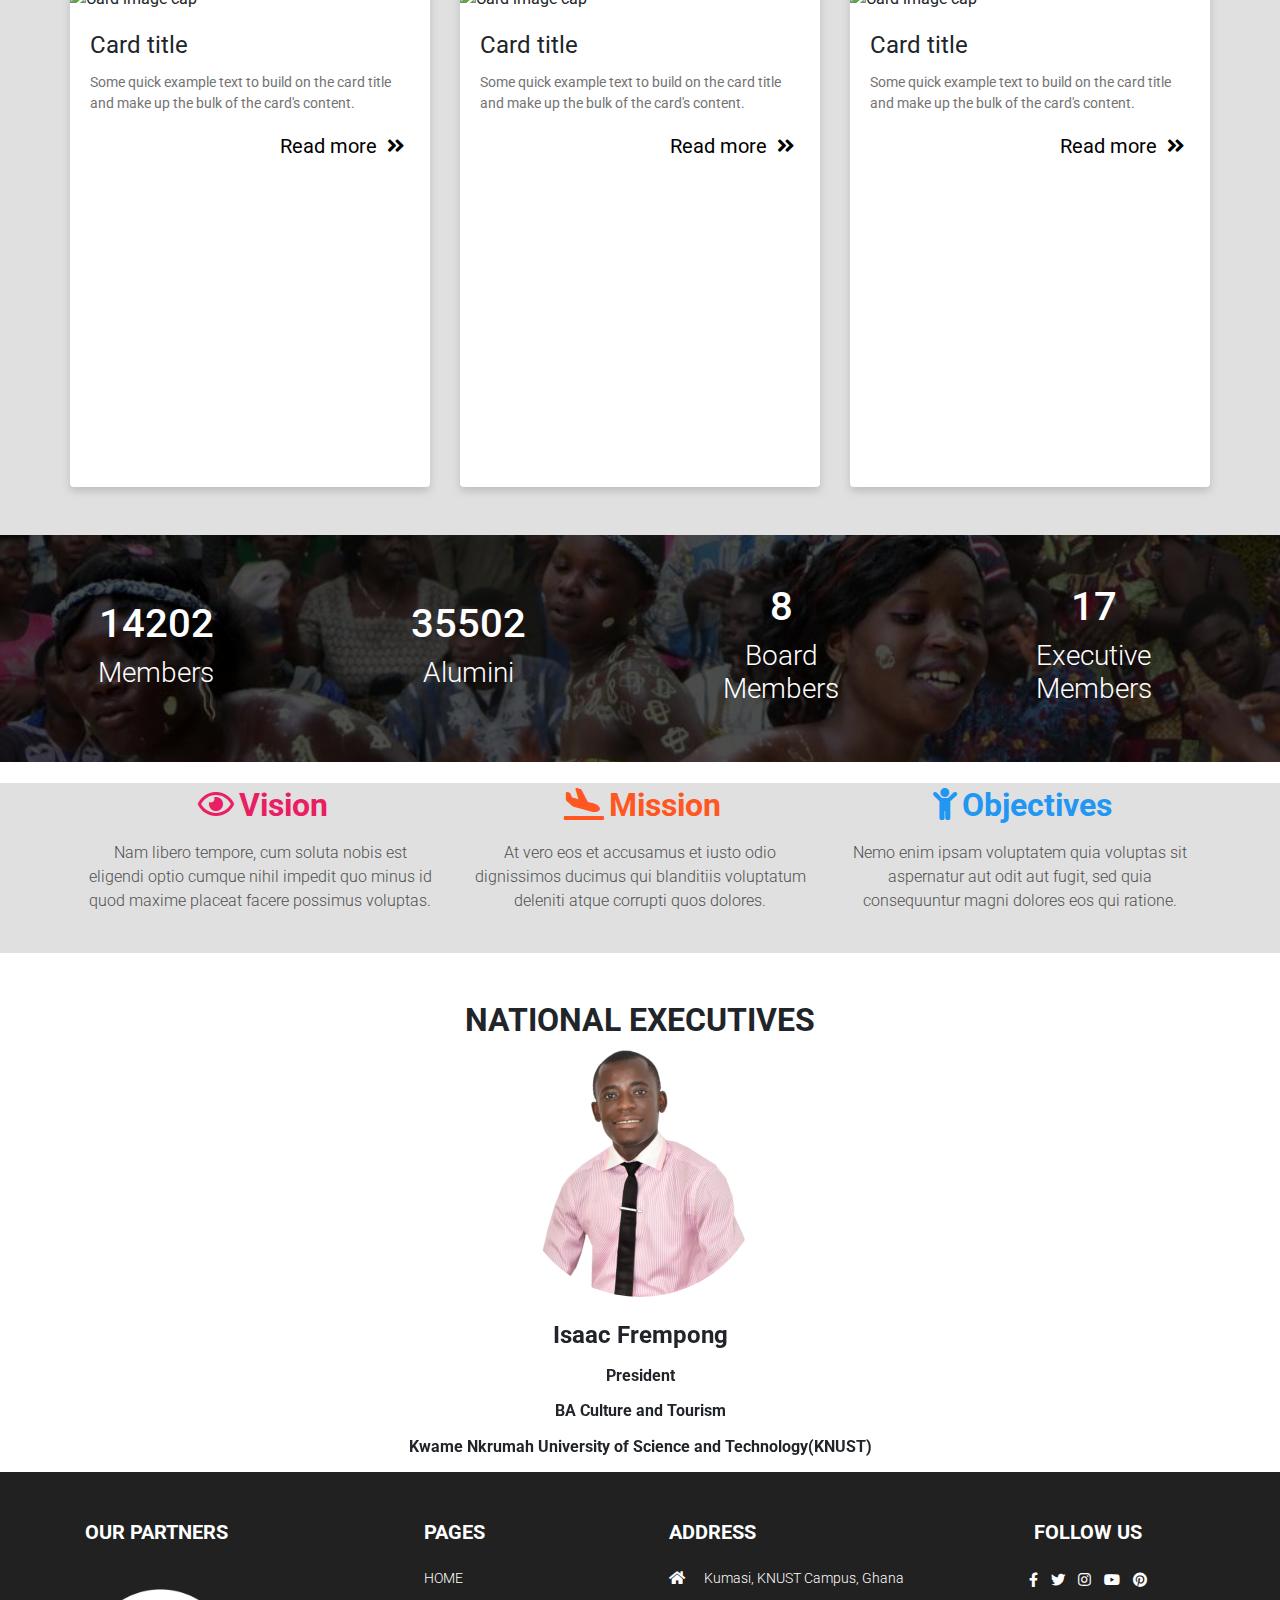
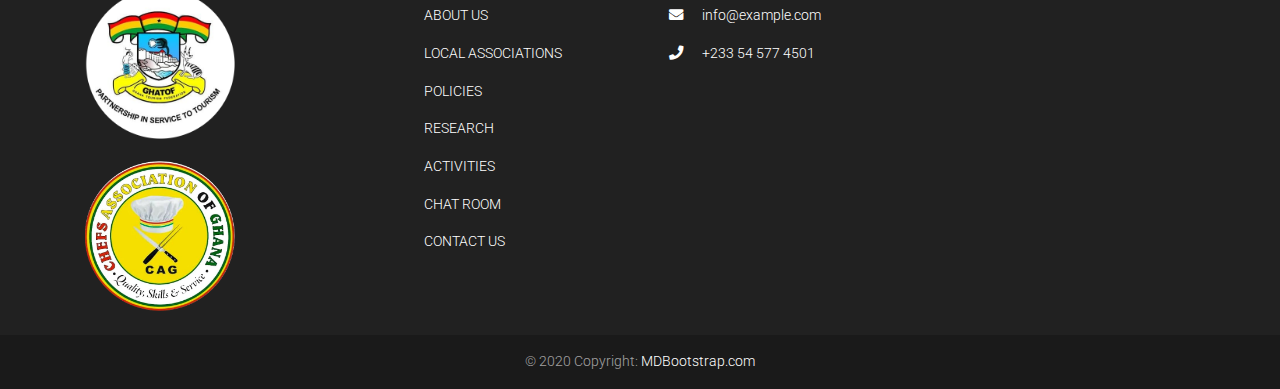
==== commit 100e0abe: "some few additions" ====
--- a/index.html
+++ b/index.html
@@ -106,12 +106,12 @@
         <div class="carousel-item">
           <!--Mask color-->
           <div class="view">
-            <img class="d-block w-100" src="./img/photo_2020-11-17_01-35-29.jpg"
+            <img class="d-block w-100" src="./img/vote.jpg"
               alt="Second slide">
-            <div class="mask rgba-black-strong"></div>
+            <div class="mask rgba-black-light"></div>
           </div>
           <div class="carousel-caption">
-            <h3 class="h3-responsive">GATHS' HANDING OVER CEREMONY</h3>
+            <!--<h3 class="h3-responsive">GATHS' HANDING OVER CEREMONY</h3>-->
             <p></p>
           </div>
         </div>
@@ -174,7 +174,7 @@
           <div class="card">
 
             <!-- Card image -->
-            <img class="card-img-top" src="./img/no events.jpg" alt="Card image cap">
+            <img class="card-img-top" src="./img/enets icon.png" alt="Card image cap">
 
             <!-- Card content -->
             <div class="card-body">
@@ -198,7 +198,7 @@
           <div class="card">
 
             <!-- Card image -->
-            <img class="card-img-top" src="./img/anaouncements.jpg" alt="Card image cap">
+            <img class="card-img-top" src="./img/announcements.png" height="250px" width="250px" alt="Card image cap">
 
             <!-- Card content -->
             <div class="card-body">
@@ -566,10 +566,10 @@
   
           <!-- Content -->
           <h5 class="font-weight-bold text-uppercase mb-4">Our Partners</h5>
-          <p>Here you can use rows and columns to organize your footer content.</p>
-          <p>Lorem ipsum dolor sit amet, consectetur adipisicing elit. Fugit amet numquam iure provident voluptate
-            esse
-            quasi, veritatis totam voluptas nostrum.</p>
+          <ul class="partners">
+            <li><img src="./img/gatof.png" alt="GATOF" height="150px" width="150px"></li><br>
+            <li><img src="./img/cag.png" alt="CAG" height="150px" width="150px"></li>
+          </ul>
   
         </div>
         <!-- Grid column -->
@@ -580,7 +580,7 @@
         <div class="col-md-2 col-lg-2 mx-auto my-md-4 my-0 mt-4 mb-1">
   
           <!-- Links -->
-          <h5 class="font-weight-bold text-uppercase mb-4">About</h5>
+          <h5 class="font-weight-bold text-uppercase mb-4">Pages</h5>
   
           <ul class="list-unstyled">
             <li>
--- a/css/style.css
+++ b/css/style.css
@@ -61,10 +61,7 @@
     margin-top: -1.0%;
     z-index:-1;
 }
-.carousel{
-    /*margin-top: -11.9%;
-    z-index: -1;*/
-}
+
 
 .card {
     box-shadow: 0px 4px 8px 0px #BDBDBD
@@ -130,3 +127,7 @@
     margin-top: -2.1%;
 }
 
+.partners{
+    display: inline;
+    list-style-type: none;
+}